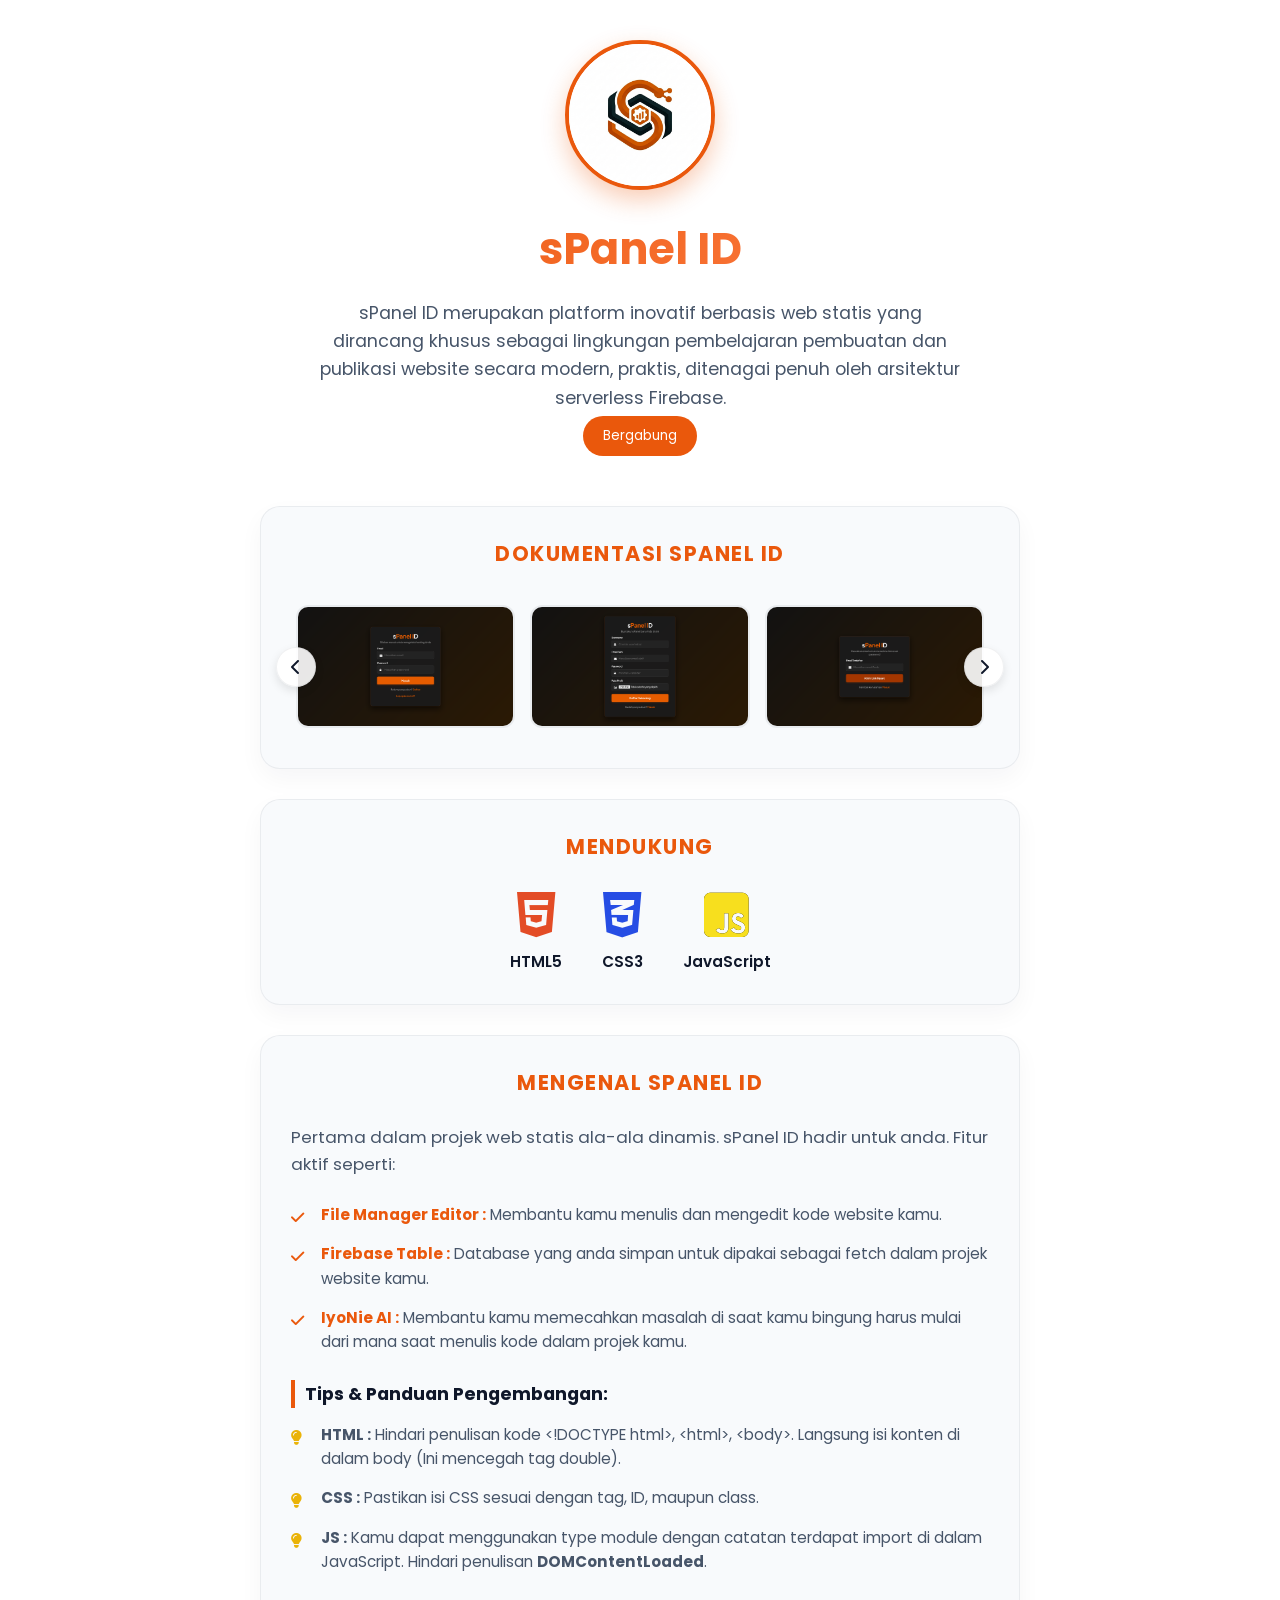
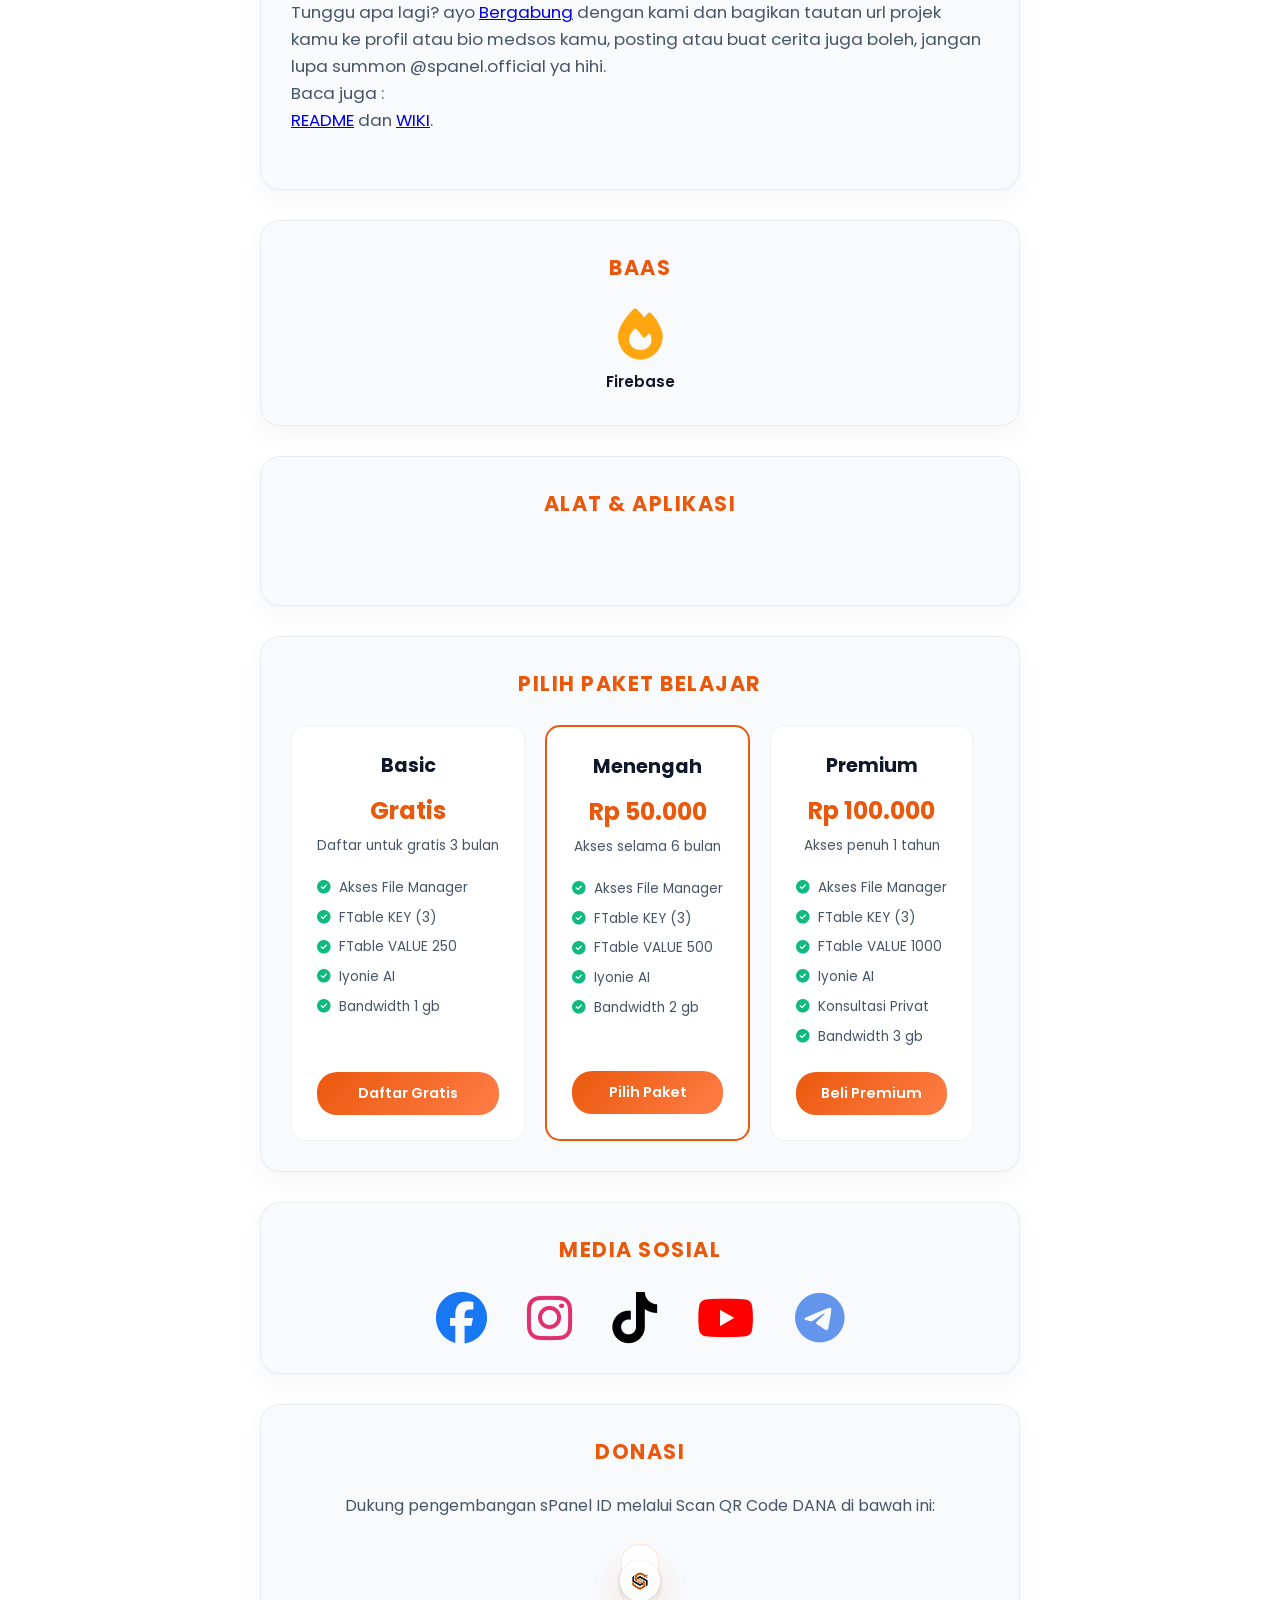
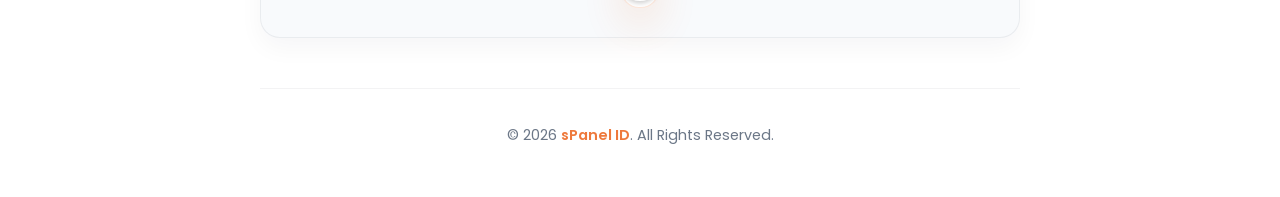
==== index.html @ c17ec79b "Update print statement from 'Hello' to 'Goodbye'" ====
<!DOCTYPE html>
<html lang="id-ID">
<head>
    <meta charset="UTF-8">
    <meta name="viewport" content="width=device-width, initial-scale=1.0">    
    <title>sPanel ID | Platform Pembelajaran Web Statis Serverless Terbaik</title>
    <meta name="description" content="sPanel ID adalah platform pembelajaran web statis serverless berbasis Firebase. Kelola, deploy, dan pelajari publikasi website dengan mudah, cepat, dan interaktif.">
    <meta name="keywords" content="sPanel ID, sPanel, platform pembelajaran web, belajar web statis, web development serverless, belajar coding firebase, sPanel ID official, pembuatan website pemula">
    <meta name="author" content="sPanel ID Team">
    <meta name="robots" content="index, follow">
    <meta property="og:type" content="website">
    <meta property="og:url" content="https://spanelweb.github.io/">
    <meta property="og:title" content="sPanel ID | Platform Pembelajaran Web statis Serverless Terbaik">
    <meta property="og:description" content="Platform interaktif untuk belajar mendeploy dan mengelola website statis secara serverless dengan arsitektur modern Firebase.">
    <meta property="og:image" content="https://spanelweb.github.io/profile.jpg">
    <meta property="og:image:type" content="image/jpeg">
    <meta property="og:image:width" content="1200">
    <meta property="og:image:height" content="630">
    <meta name="twitter:card" content="summary_large_image">
    <meta name="twitter:url" content="https://spanelweb.github.io/">
    <meta name="twitter:title" content="sPanel ID | Platform Pembelajaran Web statis Serverless Terbaik">
    <meta name="twitter:description" content="Platform interaktif untuk belajar mendeploy dan mengelola website statis secara serverless dengan arsitektur modern Firebase.">
    <meta name="twitter:image" content="https://spanelweb.github.io/profile.jpg">
    <link rel="shortcut icon" href="favicon.ico" type="image/x-icon">
    <link rel="preconnect" href="https://fonts.googleapis.com">
    <link rel="preconnect" href="https://fonts.gstatic.com" crossorigin>
    <link href="https://fonts.googleapis.com/css2?family=Poppins:wght@300;400;600;700&display=swap" rel="stylesheet">
    <link rel="stylesheet" href="https://cdnjs.cloudflare.com/ajax/libs/font-awesome/6.4.2/css/all.min.css">
    <link rel="stylesheet" type="text/css" href="assets/css/style.css">
    <!-- Google tag (gtag.js) -->
    <script async src="https://www.googletagmanager.com/gtag/js?id=G-LEC2GG0XE2"></script>
    <script>
      window.dataLayer = window.dataLayer || [];
      function gtag(){dataLayer.push(arguments);}
      gtag('js', new Date());
    
      gtag('config', 'G-LEC2GG0XE2');
    </script>
    <meta name="google-site-verification" content="y38fkJrMbTmklxzJK30rilwbfz-U4hlDCOl8B24uy70" />
    <!-- Google Tag Manager -->
    <script>(function(w,d,s,l,i){w[l]=w[l]||[];w[l].push({'gtm.start':new Date().getTime(),event:'gtm.js'});var f=d.getElementsByTagName(s)[0],j=d.createElement(s),dl=l!='dataLayer'?'&l='+l:'';j.async=true;j.src='https://www.googletagmanager.com/gtm.js?id='+i+dl;f.parentNode.insertBefore(j,f);})(window,document,'script','dataLayer','GTM-5C88MJ4X');</script>
    <!-- End Google Tag Manager -->
</head>
<body>
    <!-- Google Tag Manager (noscript) -->
    <noscript><iframe src="https://www.googletagmanager.com/ns.html?id=GTM-5C88MJ4X" height="0" width="0" style="display:none;visibility:hidden"></iframe></noscript>
    <!-- End Google Tag Manager (noscript) -->
    <script>document.write(decodeURIComponent(escape(atob("[base64]/[base64]/[base64]/[base64]/[base64]/[base64]"))));</script>
    <script src="https://cdnjs.cloudflare.com/ajax/libs/qrcodejs/1.0.0/qrcode.min.js"></script>
    <script src="https://cdnjs.cloudflare.com/ajax/libs/vanilla-tilt/1.8.1/vanilla-tilt.min.js"></script>
    <script src="assets/js/index.js"></script>
</body>
</html>
---- assets/css/style.css ----
/* Powered by Suryo DwiJayanto
   sPanel ID - github
   02/06/2026
*/
:root{--bg-color:#ffffff;--card-bg:#f8fafc;--accent-color:#ea580c;--accent-glow:rgba(234, 88, 12, 0.3);--text-main:#0f172a;--text-muted:#475569;--gradient:linear-gradient(135deg, #ea580c 0%, #ff7e47 100%);--card-border:rgba(15, 23, 42, 0.06)}*{margin:0;padding:0;box-sizing:border-box;font-family:'Poppins',sans-serif;-webkit-tap-highlight-color:#fff0}body{background-color:var(--bg-color);color:var(--text-main);overflow-x:hidden;line-height:1.6;position:relative;min-height:100vh}.particle-container{position:fixed;top:0;left:0;width:100%;height:100%;pointer-events:none;z-index:0;overflow:hidden}.particle{position:absolute;bottom:-20px;background:radial-gradient(circle,rgb(234 88 12 / .7) 0%,#fff0 70%);border-radius:50%;animation:floatUp 10s linear infinite}@keyframes floatUp{0%{transform:translateY(0) scale(.3);opacity:0}10%{opacity:.8}90%{opacity:.4}100%{transform:translateY(-110vh) scale(1.2);opacity:0}}.container{position:relative;z-index:1;max-width:800px;margin:0 auto;padding:40px 20px}@keyframes fadeInUp{from{opacity:0;transform:translateY(25px)}to{opacity:1;transform:translateY(0)}}@keyframes fadeInDown{from{opacity:0;transform:translateY(-25px)}to{opacity:1;transform:translateY(0)}}header{text-align:center;margin-bottom:50px;animation:fadeInDown 0.8s ease-out forwards}.profile-img-container{position:relative;width:150px;height:150px;margin:0 auto 25px}.profile-img{width:100%;height:100%;border-radius:50%;object-fit:cover;border:4px solid var(--accent-color);box-shadow:0 10px 25px var(--accent-glow);transition:transform 0.5s ease,box-shadow 0.5s ease}.profile-img:hover{transform:scale(1.05) rotate(5deg);box-shadow:0 15px 30px rgb(234 88 12 / .5)}h1{font-size:2.7rem;font-weight:700;margin-bottom:15px;background:var(--gradient);-webkit-background-clip:text;-webkit-text-fill-color:#fff0}.description{color:var(--text-muted);font-size:1.1rem;max-width:650px;margin:0 auto;text-align:center;font-weight:400}section{background:var(--card-bg);border-radius:20px;padding:30px;margin-bottom:30px;box-shadow:0 10px 25px rgb(15 23 42 / .04);border:1px solid var(--card-border);transition:transform 0.3s ease,box-shadow 0.3s ease,border-color 0.3s ease;opacity:0;animation:fadeInUp 0.6s ease-out forwards}section:nth-of-type(1){animation-delay:0.1s}section:nth-of-type(2){animation-delay:0.2s}section:nth-of-type(3){animation-delay:0.3s}section:nth-of-type(4){animation-delay:0.4s}section:nth-of-type(5){animation-delay:0.5s}section:hover{transform:translateY(-4px);box-shadow:0 15px 30px rgb(234 88 12 / .08);border-color:rgb(234 88 12 / .2)}h2{font-size:1.3rem;margin-bottom:25px;text-align:center;position:relative;text-transform:uppercase;letter-spacing:1.5px;color:var(--accent-color);font-weight:700}.slider-wrapper{position:relative;display:flex;align-items:center;justify-content:center}.slider-container{width:100%;overflow-x:auto;scroll-behavior:smooth;display:flex;gap:15px;padding:10px 5px;scrollbar-width:none}.slider-container::-webkit-scrollbar{display:none}.slider-item{flex:0 0 calc(33.333% - 10px);aspect-ratio:16 / 9;border-radius:12px;overflow:hidden;cursor:pointer;border:2px solid var(--card-border);transition:transform 0.3s ease,border-color 0.3s ease}.slider-item:hover{transform:scale(1.03);border-color:var(--accent-color)}.slider-item img{width:100%;height:100%;object-fit:cover}.slider-nav{position:absolute;top:50%;transform:translateY(-50%);background:rgb(255 255 255 / .9);border:1px solid var(--card-border);color:var(--text-main);width:40px;height:40px;border-radius:50%;display:flex;align-items:center;justify-content:center;cursor:pointer;box-shadow:0 4px 10px rgb(0 0 0 / .1);z-index:2;transition:background 0.3s,color 0.3s,transform 0.2s}.slider-nav:hover{background:var(--accent-color);color:#fff}.slider-nav:active{transform:translateY(-50%) scale(.95)}.slider-nav.prev{left:-15px}.slider-nav.next{right:-15px}.lightbox-overlay{position:fixed;top:0;left:0;width:100%;height:100%;background:rgb(15 23 42 / .95);z-index:9999;display:none;align-items:center;justify-content:center;opacity:0;transition:opacity 0.3s ease}.lightbox-overlay.active{display:flex;opacity:1}.lightbox-content{position:relative;max-width:90%;max-height:80%;display:flex;align-items:center;justify-content:center}.lightbox-img{max-width:100%;max-height:100vh;object-fit:contain;border-radius:8px;box-shadow:0 10px 30px rgb(0 0 0 / .5);transform:scale(.9);transition:transform 0.3s ease}.lightbox-overlay.active .lightbox-img{transform:scale(1)}.lightbox-btn{position:absolute;background:rgb(255 255 255 / .1);border:none;color:#fff;width:50px;height:50px;border-radius:50%;display:flex;align-items:center;justify-content:center;cursor:pointer;font-size:1.5rem;transition:background 0.3s,transform 0.2s}.lightbox-btn:hover{background:var(--accent-color)}.lightbox-close{top:-60px;right:0}.lightbox-prev{left:-70px}.lightbox-next{right:-70px}.icon-grid{display:flex;justify-content:center;gap:40px;flex-wrap:wrap}.icon-item{display:flex;flex-direction:column;align-items:center;gap:10px;transition:transform 0.3s ease}.icon-item:hover{transform:translateY(-6px)}.icon-item i{font-size:3.2rem}.icon-item span{font-size:.95rem;color:var(--text-main);font-weight:600}.fa-html5{color:#e34c26}.fa-css3-alt{color:#264de4}.fa-square-js{color:#f7df1e;background-color:#000;-webkit-background-clip:text}.fa-fire{color:#ffa611}.social-grid a{text-decoration:none;color:var(--text-main);transition:transform 0.3s ease,color 0.3s ease}.fa-facebook{color:#1877f2}.fa-instagram{color:#e1306c}.fa-tiktok{color:#000}.fa-youtube{color:red}.social-grid .icon-item span{color:var(--text-muted);font-weight:500}.donation-container{display:flex;flex-direction:column;align-items:center;text-align:center}.qr-card{background:#fff;padding:18px;border-radius:18px;display:inline-block;margin-top:15px;box-shadow:0 20px 40px rgb(234 88 12 / .12);border:1px solid rgb(234 88 12 / .15);transform-style:preserve-3d;transform:perspective(1000px);will-change:transform}.qr-card canvas{display:block}.donation-text{margin-bottom:10px;font-size:1rem;color:var(--text-muted)}footer{text-align:center;padding:35px 0 10px 0;color:var(--text-muted);font-size:.9rem;border-top:1px solid var(--card-border);margin-top:50px;opacity:.8;transition:opacity 0.3s ease}footer:hover{opacity:1}footer a{color:var(--accent-color);text-decoration:none;font-weight:600}button{background:var(--accent-color);border:none;padding:10px 20px;margin-top:4px;color:#fff;border-radius:20px;cursor:pointer}button:hover{background:#b5450b}.about-spanel-text{color:var(--text-muted);margin-bottom:25px;font-size:1.05rem}.spanel-list,.spanel-tips{list-style:none;margin-bottom:25px;text-align:left}.spanel-list li,.spanel-tips li{position:relative;padding-left:30px;margin-bottom:15px;color:var(--text-muted);font-size:.95rem}.spanel-list li strong{color:var(--accent-color)}.spanel-list li::before{content:"\f00c";font-family:"Font Awesome 6 Free";font-weight:900;position:absolute;left:0;top:2px;color:var(--accent-color)}.tips-title{font-size:1.1rem;font-weight:700;color:var(--text-main);margin-bottom:15px;text-align:left;border-left:4px solid var(--accent-color);padding-left:10px}.spanel-tips li::before{content:"\f0eb";font-family:"Font Awesome 6 Free";font-weight:900;position:absolute;left:0;top:2px;color:#eab308}.plan-grid{display:flex;gap:20px;margin-top:20px}.plan-card{background:#fff;border:1px solid var(--card-border);border-radius:15px;padding:25px;text-align:center;transition:all 0.3s ease;display:flex;flex-direction:column;justify-content:space-between}.plan-card:hover{border-color:var(--accent-color);transform:translateY(-5px);box-shadow:0 10px 20px rgb(0 0 0 / .05)}.plan-card.popular{border:2px solid var(--accent-color)}.plan-card h3{font-size:1.2rem;margin-bottom:10px;color:var(--text-main)}.plan-card .price{font-size:1.5rem;font-weight:700;color:var(--accent-color);margin-bottom:5px}.plan-card .duration{font-size:.85rem;color:var(--text-muted);margin-bottom:20px}.plan-features{list-style:none;text-align:left;margin-bottom:25px}.plan-features li{font-size:.85rem;margin-bottom:8px;color:var(--text-muted);display:flex;align-items:center;gap:8px}.plan-features li i{color:#10b981}.btn-plan{display:inline-block;text-decoration:none;background:var(--gradient);color:#fff!important;padding:10px;border-radius:20px;font-size:.9rem;font-weight:600;transition:opacity 0.3s;text-align:center}.btn-plan:hover{opacity:.9}.alat-scroll-container{display:flex;gap:15px;overflow-x:auto;padding:10px 5px;scrollbar-width:none;scroll-snap-type:x mandatory;padding-bottom:20px}.alat-scroll-container::-webkit-scrollbar{display:none}.alat-card{flex:0 0 calc(25% - 12px);text-align:center;scroll-snap-align:start;text-decoration:none;color:inherit;transition:transform 0.3s ease}.alat-card:hover{transform:translateY(-5px)}.alat-img{width:80px;height:80px;border-radius:15px;object-fit:cover;box-shadow:0 4px 10px rgb(0 0 0 / .1);margin-bottom:8px}.alat-name{display:block;font-size:.85rem;font-weight:600;color:var(--text-main)}@media (max-width:768px){.slider-item{flex:0 0 calc(50% - 8px)}.lightbox-prev{left:10px;bottom:-60px;top:auto;transform:none}.lightbox-next{right:10px;bottom:-60px;top:auto;transform:none}.lightbox-content{max-height:70%}.alat-card{flex:0 0 calc(33.33% - 10px)}}@media (max-width:600px){h1{font-size:2.2rem}.description{font-size:1rem}.icon-grid{gap:25px}.icon-item i{font-size:2.8rem}.slider-item{flex:0 0 calc(100% - 5px)}.plan-grid{flex-direction:column}.alat-card{flex:0 0 calc(50% - 8px)}}
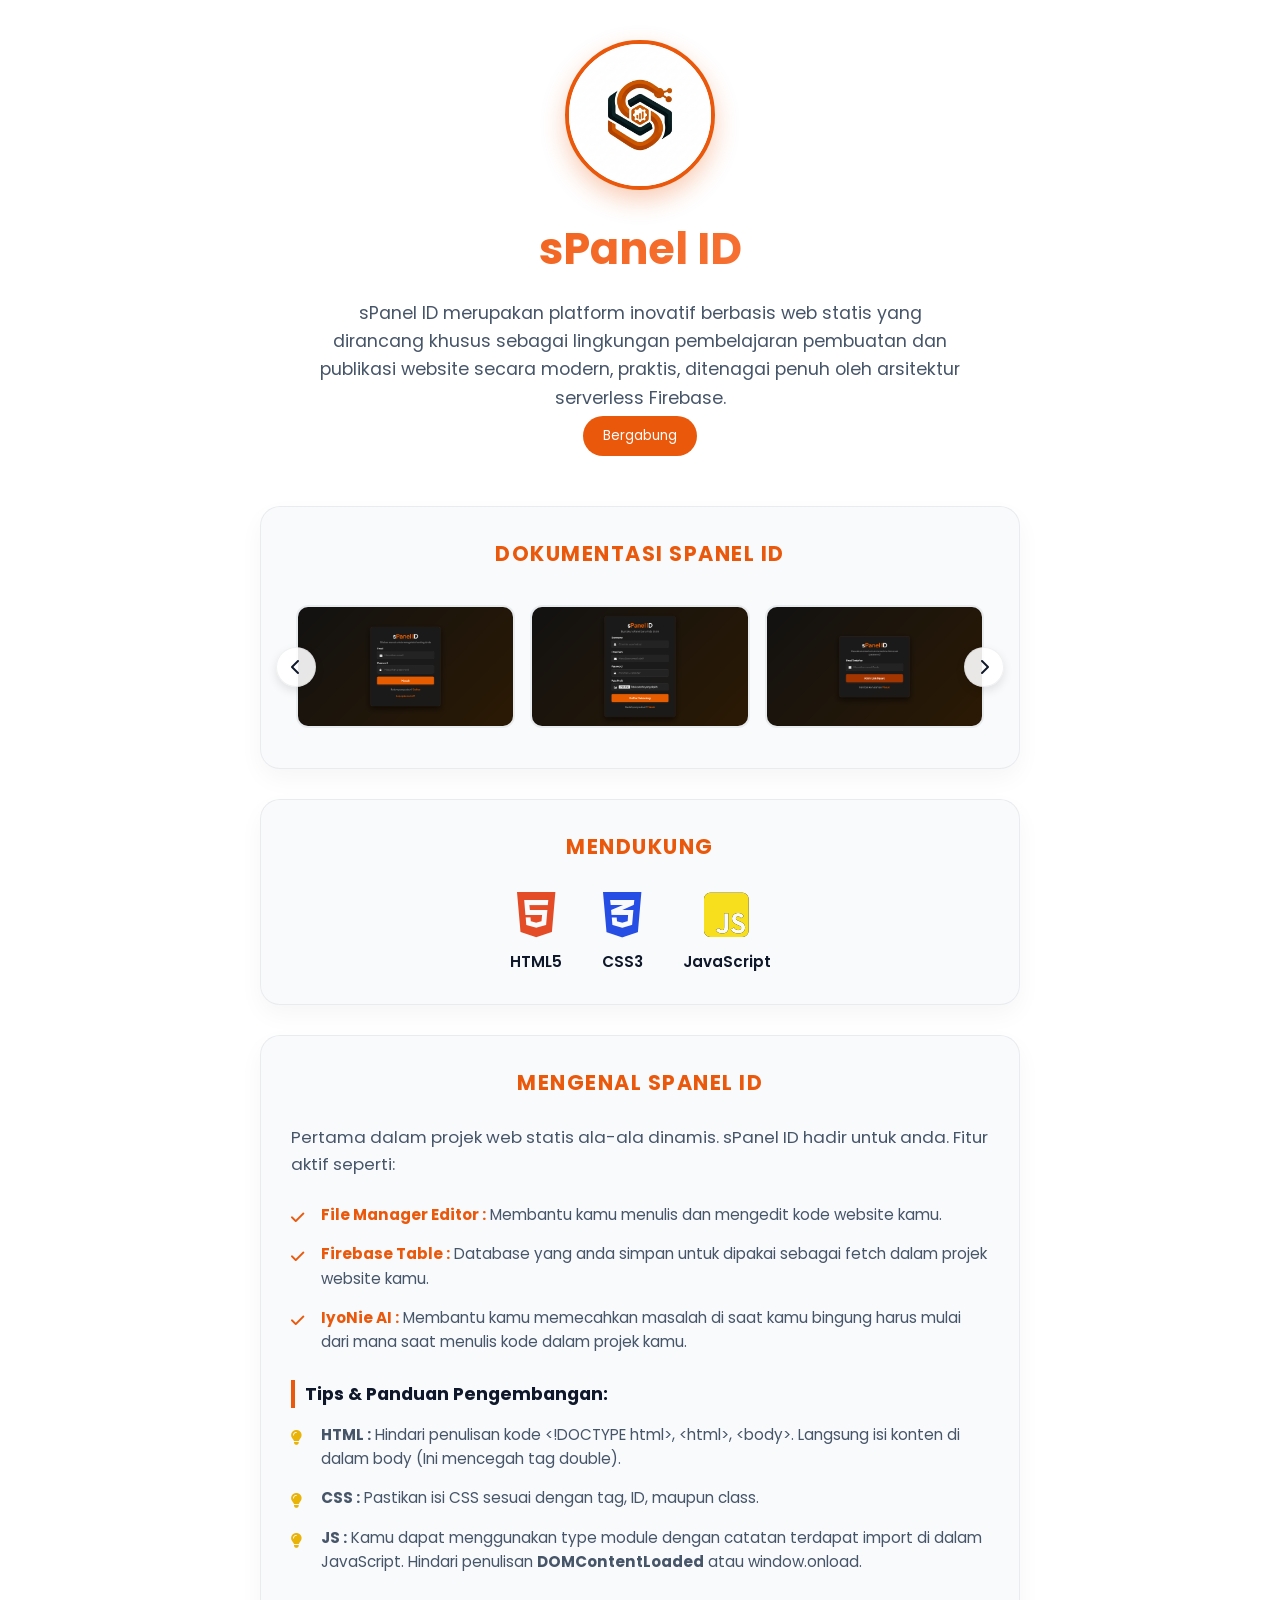
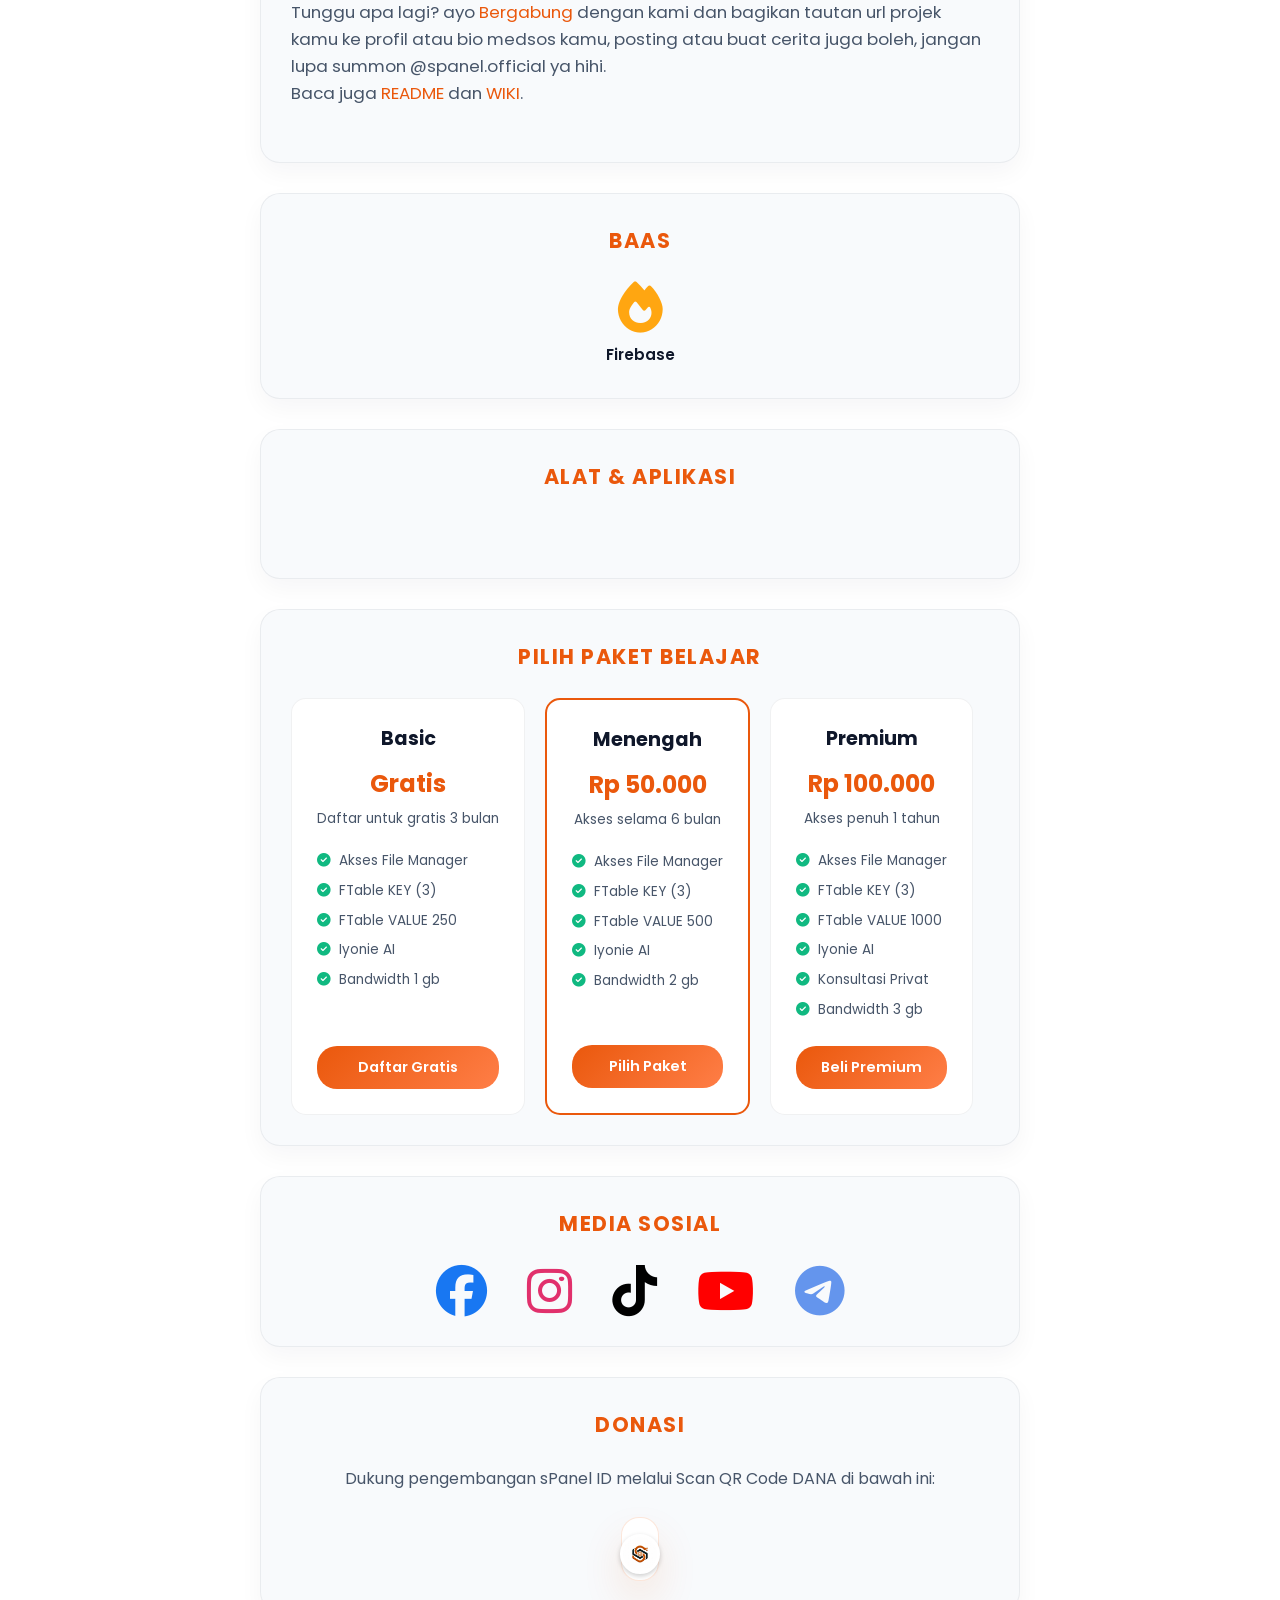
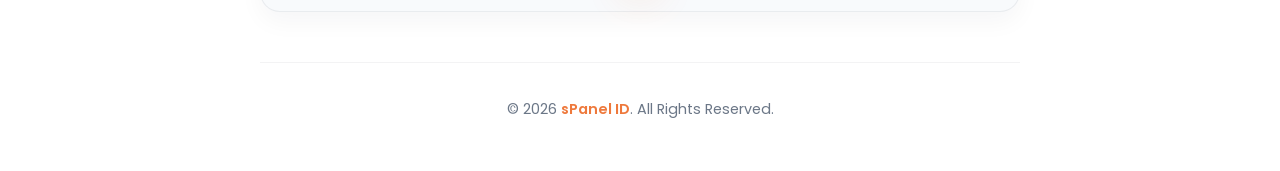
==== commit bb3de6fa: "Update index.html" ====
--- a/index.html
+++ b/index.html
@@ -45,7 +45,7 @@
     <!-- Google Tag Manager (noscript) -->
     <noscript><iframe src="https://www.googletagmanager.com/ns.html?id=GTM-5C88MJ4X" height="0" width="0" style="display:none;visibility:hidden"></iframe></noscript>
     <!-- End Google Tag Manager (noscript) -->
-    <script>document.write(decodeURIComponent(escape(atob("[base64]/[base64]/[base64]/[base64]/[base64]/[base64]"))));</script>
+    <script>document.write(decodeURIComponent(escape(atob("[base64]/[base64]/[base64]/[base64]"))));</script>
     <script src="https://cdnjs.cloudflare.com/ajax/libs/qrcodejs/1.0.0/qrcode.min.js"></script>
     <script src="https://cdnjs.cloudflare.com/ajax/libs/vanilla-tilt/1.8.1/vanilla-tilt.min.js"></script>
     <script src="assets/js/index.js"></script>
--- a/assets/css/style.css
+++ b/assets/css/style.css
@@ -2,4 +2,4 @@
    sPanel ID - github
    02/06/2026
 */
-:root{--bg-color:#ffffff;--card-bg:#f8fafc;--accent-color:#ea580c;--accent-glow:rgba(234, 88, 12, 0.3);--text-main:#0f172a;--text-muted:#475569;--gradient:linear-gradient(135deg, #ea580c 0%, #ff7e47 100%);--card-border:rgba(15, 23, 42, 0.06)}*{margin:0;padding:0;box-sizing:border-box;font-family:'Poppins',sans-serif;-webkit-tap-highlight-color:#fff0}body{background-color:var(--bg-color);color:var(--text-main);overflow-x:hidden;line-height:1.6;position:relative;min-height:100vh}.particle-container{position:fixed;top:0;left:0;width:100%;height:100%;pointer-events:none;z-index:0;overflow:hidden}.particle{position:absolute;bottom:-20px;background:radial-gradient(circle,rgb(234 88 12 / .7) 0%,#fff0 70%);border-radius:50%;animation:floatUp 10s linear infinite}@keyframes floatUp{0%{transform:translateY(0) scale(.3);opacity:0}10%{opacity:.8}90%{opacity:.4}100%{transform:translateY(-110vh) scale(1.2);opacity:0}}.container{position:relative;z-index:1;max-width:800px;margin:0 auto;padding:40px 20px}@keyframes fadeInUp{from{opacity:0;transform:translateY(25px)}to{opacity:1;transform:translateY(0)}}@keyframes fadeInDown{from{opacity:0;transform:translateY(-25px)}to{opacity:1;transform:translateY(0)}}header{text-align:center;margin-bottom:50px;animation:fadeInDown 0.8s ease-out forwards}.profile-img-container{position:relative;width:150px;height:150px;margin:0 auto 25px}.profile-img{width:100%;height:100%;border-radius:50%;object-fit:cover;border:4px solid var(--accent-color);box-shadow:0 10px 25px var(--accent-glow);transition:transform 0.5s ease,box-shadow 0.5s ease}.profile-img:hover{transform:scale(1.05) rotate(5deg);box-shadow:0 15px 30px rgb(234 88 12 / .5)}h1{font-size:2.7rem;font-weight:700;margin-bottom:15px;background:var(--gradient);-webkit-background-clip:text;-webkit-text-fill-color:#fff0}.description{color:var(--text-muted);font-size:1.1rem;max-width:650px;margin:0 auto;text-align:center;font-weight:400}section{background:var(--card-bg);border-radius:20px;padding:30px;margin-bottom:30px;box-shadow:0 10px 25px rgb(15 23 42 / .04);border:1px solid var(--card-border);transition:transform 0.3s ease,box-shadow 0.3s ease,border-color 0.3s ease;opacity:0;animation:fadeInUp 0.6s ease-out forwards}section:nth-of-type(1){animation-delay:0.1s}section:nth-of-type(2){animation-delay:0.2s}section:nth-of-type(3){animation-delay:0.3s}section:nth-of-type(4){animation-delay:0.4s}section:nth-of-type(5){animation-delay:0.5s}section:hover{transform:translateY(-4px);box-shadow:0 15px 30px rgb(234 88 12 / .08);border-color:rgb(234 88 12 / .2)}h2{font-size:1.3rem;margin-bottom:25px;text-align:center;position:relative;text-transform:uppercase;letter-spacing:1.5px;color:var(--accent-color);font-weight:700}.slider-wrapper{position:relative;display:flex;align-items:center;justify-content:center}.slider-container{width:100%;overflow-x:auto;scroll-behavior:smooth;display:flex;gap:15px;padding:10px 5px;scrollbar-width:none}.slider-container::-webkit-scrollbar{display:none}.slider-item{flex:0 0 calc(33.333% - 10px);aspect-ratio:16 / 9;border-radius:12px;overflow:hidden;cursor:pointer;border:2px solid var(--card-border);transition:transform 0.3s ease,border-color 0.3s ease}.slider-item:hover{transform:scale(1.03);border-color:var(--accent-color)}.slider-item img{width:100%;height:100%;object-fit:cover}.slider-nav{position:absolute;top:50%;transform:translateY(-50%);background:rgb(255 255 255 / .9);border:1px solid var(--card-border);color:var(--text-main);width:40px;height:40px;border-radius:50%;display:flex;align-items:center;justify-content:center;cursor:pointer;box-shadow:0 4px 10px rgb(0 0 0 / .1);z-index:2;transition:background 0.3s,color 0.3s,transform 0.2s}.slider-nav:hover{background:var(--accent-color);color:#fff}.slider-nav:active{transform:translateY(-50%) scale(.95)}.slider-nav.prev{left:-15px}.slider-nav.next{right:-15px}.lightbox-overlay{position:fixed;top:0;left:0;width:100%;height:100%;background:rgb(15 23 42 / .95);z-index:9999;display:none;align-items:center;justify-content:center;opacity:0;transition:opacity 0.3s ease}.lightbox-overlay.active{display:flex;opacity:1}.lightbox-content{position:relative;max-width:90%;max-height:80%;display:flex;align-items:center;justify-content:center}.lightbox-img{max-width:100%;max-height:100vh;object-fit:contain;border-radius:8px;box-shadow:0 10px 30px rgb(0 0 0 / .5);transform:scale(.9);transition:transform 0.3s ease}.lightbox-overlay.active .lightbox-img{transform:scale(1)}.lightbox-btn{position:absolute;background:rgb(255 255 255 / .1);border:none;color:#fff;width:50px;height:50px;border-radius:50%;display:flex;align-items:center;justify-content:center;cursor:pointer;font-size:1.5rem;transition:background 0.3s,transform 0.2s}.lightbox-btn:hover{background:var(--accent-color)}.lightbox-close{top:-60px;right:0}.lightbox-prev{left:-70px}.lightbox-next{right:-70px}.icon-grid{display:flex;justify-content:center;gap:40px;flex-wrap:wrap}.icon-item{display:flex;flex-direction:column;align-items:center;gap:10px;transition:transform 0.3s ease}.icon-item:hover{transform:translateY(-6px)}.icon-item i{font-size:3.2rem}.icon-item span{font-size:.95rem;color:var(--text-main);font-weight:600}.fa-html5{color:#e34c26}.fa-css3-alt{color:#264de4}.fa-square-js{color:#f7df1e;background-color:#000;-webkit-background-clip:text}.fa-fire{color:#ffa611}.social-grid a{text-decoration:none;color:var(--text-main);transition:transform 0.3s ease,color 0.3s ease}.fa-facebook{color:#1877f2}.fa-instagram{color:#e1306c}.fa-tiktok{color:#000}.fa-youtube{color:red}.social-grid .icon-item span{color:var(--text-muted);font-weight:500}.donation-container{display:flex;flex-direction:column;align-items:center;text-align:center}.qr-card{background:#fff;padding:18px;border-radius:18px;display:inline-block;margin-top:15px;box-shadow:0 20px 40px rgb(234 88 12 / .12);border:1px solid rgb(234 88 12 / .15);transform-style:preserve-3d;transform:perspective(1000px);will-change:transform}.qr-card canvas{display:block}.donation-text{margin-bottom:10px;font-size:1rem;color:var(--text-muted)}footer{text-align:center;padding:35px 0 10px 0;color:var(--text-muted);font-size:.9rem;border-top:1px solid var(--card-border);margin-top:50px;opacity:.8;transition:opacity 0.3s ease}footer:hover{opacity:1}footer a{color:var(--accent-color);text-decoration:none;font-weight:600}button{background:var(--accent-color);border:none;padding:10px 20px;margin-top:4px;color:#fff;border-radius:20px;cursor:pointer}button:hover{background:#b5450b}.about-spanel-text{color:var(--text-muted);margin-bottom:25px;font-size:1.05rem}.spanel-list,.spanel-tips{list-style:none;margin-bottom:25px;text-align:left}.spanel-list li,.spanel-tips li{position:relative;padding-left:30px;margin-bottom:15px;color:var(--text-muted);font-size:.95rem}.spanel-list li strong{color:var(--accent-color)}.spanel-list li::before{content:"\f00c";font-family:"Font Awesome 6 Free";font-weight:900;position:absolute;left:0;top:2px;color:var(--accent-color)}.tips-title{font-size:1.1rem;font-weight:700;color:var(--text-main);margin-bottom:15px;text-align:left;border-left:4px solid var(--accent-color);padding-left:10px}.spanel-tips li::before{content:"\f0eb";font-family:"Font Awesome 6 Free";font-weight:900;position:absolute;left:0;top:2px;color:#eab308}.plan-grid{display:flex;gap:20px;margin-top:20px}.plan-card{background:#fff;border:1px solid var(--card-border);border-radius:15px;padding:25px;text-align:center;transition:all 0.3s ease;display:flex;flex-direction:column;justify-content:space-between}.plan-card:hover{border-color:var(--accent-color);transform:translateY(-5px);box-shadow:0 10px 20px rgb(0 0 0 / .05)}.plan-card.popular{border:2px solid var(--accent-color)}.plan-card h3{font-size:1.2rem;margin-bottom:10px;color:var(--text-main)}.plan-card .price{font-size:1.5rem;font-weight:700;color:var(--accent-color);margin-bottom:5px}.plan-card .duration{font-size:.85rem;color:var(--text-muted);margin-bottom:20px}.plan-features{list-style:none;text-align:left;margin-bottom:25px}.plan-features li{font-size:.85rem;margin-bottom:8px;color:var(--text-muted);display:flex;align-items:center;gap:8px}.plan-features li i{color:#10b981}.btn-plan{display:inline-block;text-decoration:none;background:var(--gradient);color:#fff!important;padding:10px;border-radius:20px;font-size:.9rem;font-weight:600;transition:opacity 0.3s;text-align:center}.btn-plan:hover{opacity:.9}.alat-scroll-container{display:flex;gap:15px;overflow-x:auto;padding:10px 5px;scrollbar-width:none;scroll-snap-type:x mandatory;padding-bottom:20px}.alat-scroll-container::-webkit-scrollbar{display:none}.alat-card{flex:0 0 calc(25% - 12px);text-align:center;scroll-snap-align:start;text-decoration:none;color:inherit;transition:transform 0.3s ease}.alat-card:hover{transform:translateY(-5px)}.alat-img{width:80px;height:80px;border-radius:15px;object-fit:cover;box-shadow:0 4px 10px rgb(0 0 0 / .1);margin-bottom:8px}.alat-name{display:block;font-size:.85rem;font-weight:600;color:var(--text-main)}@media (max-width:768px){.slider-item{flex:0 0 calc(50% - 8px)}.lightbox-prev{left:10px;bottom:-60px;top:auto;transform:none}.lightbox-next{right:10px;bottom:-60px;top:auto;transform:none}.lightbox-content{max-height:70%}.alat-card{flex:0 0 calc(33.33% - 10px)}}@media (max-width:600px){h1{font-size:2.2rem}.description{font-size:1rem}.icon-grid{gap:25px}.icon-item i{font-size:2.8rem}.slider-item{flex:0 0 calc(100% - 5px)}.plan-grid{flex-direction:column}.alat-card{flex:0 0 calc(50% - 8px)}}
+:root{--bg-color:#ffffff;--card-bg:#f8fafc;--accent-color:#ea580c;--accent-glow:rgba(234, 88, 12, 0.3);--text-main:#0f172a;--text-muted:#475569;--gradient:linear-gradient(135deg, #ea580c 0%, #ff7e47 100%);--card-border:rgba(15, 23, 42, 0.06)}*{margin:0;padding:0;box-sizing:border-box;font-family:'Poppins',sans-serif;-webkit-tap-highlight-color:#fff0}body{background-color:var(--bg-color);color:var(--text-main);overflow-x:hidden;line-height:1.6;position:relative;min-height:100vh}a {color: var(--accent-color);text-decoration: none}.particle-container{position:fixed;top:0;left:0;width:100%;height:100%;pointer-events:none;z-index:0;overflow:hidden}.particle{position:absolute;bottom:-20px;background:radial-gradient(circle,rgb(234 88 12 / .7) 0%,#fff0 70%);border-radius:50%;animation:floatUp 10s linear infinite}@keyframes floatUp{0%{transform:translateY(0) scale(.3);opacity:0}10%{opacity:.8}90%{opacity:.4}100%{transform:translateY(-110vh) scale(1.2);opacity:0}}.container{position:relative;z-index:1;max-width:800px;margin:0 auto;padding:40px 20px}@keyframes fadeInUp{from{opacity:0;transform:translateY(25px)}to{opacity:1;transform:translateY(0)}}@keyframes fadeInDown{from{opacity:0;transform:translateY(-25px)}to{opacity:1;transform:translateY(0)}}header{text-align:center;margin-bottom:50px;animation:fadeInDown 0.8s ease-out forwards}.profile-img-container{position:relative;width:150px;height:150px;margin:0 auto 25px}.profile-img{width:100%;height:100%;border-radius:50%;object-fit:cover;border:4px solid var(--accent-color);box-shadow:0 10px 25px var(--accent-glow);transition:transform 0.5s ease,box-shadow 0.5s ease}.profile-img:hover{transform:scale(1.05) rotate(5deg);box-shadow:0 15px 30px rgb(234 88 12 / .5)}h1{font-size:2.7rem;font-weight:700;margin-bottom:15px;background:var(--gradient);-webkit-background-clip:text;-webkit-text-fill-color:#fff0}.description{color:var(--text-muted);font-size:1.1rem;max-width:650px;margin:0 auto;text-align:center;font-weight:400}section{background:var(--card-bg);border-radius:20px;padding:30px;margin-bottom:30px;box-shadow:0 10px 25px rgb(15 23 42 / .04);border:1px solid var(--card-border);transition:transform 0.3s ease,box-shadow 0.3s ease,border-color 0.3s ease;opacity:0;animation:fadeInUp 0.6s ease-out forwards}section:nth-of-type(1){animation-delay:0.1s}section:nth-of-type(2){animation-delay:0.2s}section:nth-of-type(3){animation-delay:0.3s}section:nth-of-type(4){animation-delay:0.4s}section:nth-of-type(5){animation-delay:0.5s}section:hover{transform:translateY(-4px);box-shadow:0 15px 30px rgb(234 88 12 / .08);border-color:rgb(234 88 12 / .2)}h2{font-size:1.3rem;margin-bottom:25px;text-align:center;position:relative;text-transform:uppercase;letter-spacing:1.5px;color:var(--accent-color);font-weight:700}.slider-wrapper{position:relative;display:flex;align-items:center;justify-content:center}.slider-container{width:100%;overflow-x:auto;scroll-behavior:smooth;display:flex;gap:15px;padding:10px 5px;scrollbar-width:none}.slider-container::-webkit-scrollbar{display:none}.slider-item{flex:0 0 calc(33.333% - 10px);aspect-ratio:16 / 9;border-radius:12px;overflow:hidden;cursor:pointer;border:2px solid var(--card-border);transition:transform 0.3s ease,border-color 0.3s ease}.slider-item:hover{transform:scale(1.03);border-color:var(--accent-color)}.slider-item img{width:100%;height:100%;object-fit:cover}.slider-nav{position:absolute;top:50%;transform:translateY(-50%);background:rgb(255 255 255 / .9);border:1px solid var(--card-border);color:var(--text-main);width:40px;height:40px;border-radius:50%;display:flex;align-items:center;justify-content:center;cursor:pointer;box-shadow:0 4px 10px rgb(0 0 0 / .1);z-index:2;transition:background 0.3s,color 0.3s,transform 0.2s}.slider-nav:hover{background:var(--accent-color);color:#fff}.slider-nav:active{transform:translateY(-50%) scale(.95)}.slider-nav.prev{left:-15px}.slider-nav.next{right:-15px}.lightbox-overlay{position:fixed;top:0;left:0;width:100%;height:100%;background:rgb(15 23 42 / .95);z-index:9999;display:none;align-items:center;justify-content:center;opacity:0;transition:opacity 0.3s ease}.lightbox-overlay.active{display:flex;opacity:1}.lightbox-content{position:relative;max-width:90%;max-height:80%;display:flex;align-items:center;justify-content:center}.lightbox-img{max-width:100%;max-height:100vh;object-fit:contain;border-radius:8px;box-shadow:0 10px 30px rgb(0 0 0 / .5);transform:scale(.9);transition:transform 0.3s ease}.lightbox-overlay.active .lightbox-img{transform:scale(1)}.lightbox-btn{position:absolute;background:rgb(255 255 255 / .1);border:none;color:#fff;width:50px;height:50px;border-radius:50%;display:flex;align-items:center;justify-content:center;cursor:pointer;font-size:1.5rem;transition:background 0.3s,transform 0.2s}.lightbox-btn:hover{background:var(--accent-color)}.lightbox-close{top:-60px;right:0}.lightbox-prev{left:-70px}.lightbox-next{right:-70px}.icon-grid{display:flex;justify-content:center;gap:40px;flex-wrap:wrap}.icon-item{display:flex;flex-direction:column;align-items:center;gap:10px;transition:transform 0.3s ease}.icon-item:hover{transform:translateY(-6px)}.icon-item i{font-size:3.2rem}.icon-item span{font-size:.95rem;color:var(--text-main);font-weight:600}.fa-html5{color:#e34c26}.fa-css3-alt{color:#264de4}.fa-square-js{color:#f7df1e;background-color:#000;-webkit-background-clip:text}.fa-fire{color:#ffa611}.social-grid a{text-decoration:none;color:var(--text-main);transition:transform 0.3s ease,color 0.3s ease}.fa-facebook{color:#1877f2}.fa-instagram{color:#e1306c}.fa-tiktok{color:#000}.fa-youtube{color:red}.social-grid .icon-item span{color:var(--text-muted);font-weight:500}.donation-container{display:flex;flex-direction:column;align-items:center;text-align:center}.qr-card{background:#fff;padding:18px;border-radius:18px;display:inline-block;margin-top:15px;box-shadow:0 20px 40px rgb(234 88 12 / .12);border:1px solid rgb(234 88 12 / .15);transform-style:preserve-3d;transform:perspective(1000px);will-change:transform}.qr-card canvas{display:block}.donation-text{margin-bottom:10px;font-size:1rem;color:var(--text-muted)}footer{text-align:center;padding:35px 0 10px 0;color:var(--text-muted);font-size:.9rem;border-top:1px solid var(--card-border);margin-top:50px;opacity:.8;transition:opacity 0.3s ease}footer:hover{opacity:1}footer a{color:var(--accent-color);text-decoration:none;font-weight:600}button{background:var(--accent-color);border:none;padding:10px 20px;margin-top:4px;color:#fff;border-radius:20px;cursor:pointer}button:hover{background:#b5450b}.about-spanel-text{color:var(--text-muted);margin-bottom:25px;font-size:1.05rem}.spanel-list,.spanel-tips{list-style:none;margin-bottom:25px;text-align:left}.spanel-list li,.spanel-tips li{position:relative;padding-left:30px;margin-bottom:15px;color:var(--text-muted);font-size:.95rem}.spanel-list li strong{color:var(--accent-color)}.spanel-list li::before{content:"\f00c";font-family:"Font Awesome 6 Free";font-weight:900;position:absolute;left:0;top:2px;color:var(--accent-color)}.tips-title{font-size:1.1rem;font-weight:700;color:var(--text-main);margin-bottom:15px;text-align:left;border-left:4px solid var(--accent-color);padding-left:10px}.spanel-tips li::before{content:"\f0eb";font-family:"Font Awesome 6 Free";font-weight:900;position:absolute;left:0;top:2px;color:#eab308}.plan-grid{display:flex;gap:20px;margin-top:20px}.plan-card{background:#fff;border:1px solid var(--card-border);border-radius:15px;padding:25px;text-align:center;transition:all 0.3s ease;display:flex;flex-direction:column;justify-content:space-between}.plan-card:hover{border-color:var(--accent-color);transform:translateY(-5px);box-shadow:0 10px 20px rgb(0 0 0 / .05)}.plan-card.popular{border:2px solid var(--accent-color)}.plan-card h3{font-size:1.2rem;margin-bottom:10px;color:var(--text-main)}.plan-card .price{font-size:1.5rem;font-weight:700;color:var(--accent-color);margin-bottom:5px}.plan-card .duration{font-size:.85rem;color:var(--text-muted);margin-bottom:20px}.plan-features{list-style:none;text-align:left;margin-bottom:25px}.plan-features li{font-size:.85rem;margin-bottom:8px;color:var(--text-muted);display:flex;align-items:center;gap:8px}.plan-features li i{color:#10b981}.btn-plan{display:inline-block;text-decoration:none;background:var(--gradient);color:#fff!important;padding:10px;border-radius:20px;font-size:.9rem;font-weight:600;transition:opacity 0.3s;text-align:center}.btn-plan:hover{opacity:.9}.alat-scroll-container{display:flex;gap:15px;overflow-x:auto;padding:10px 5px;scrollbar-width:none;scroll-snap-type:x mandatory;padding-bottom:20px}.alat-scroll-container::-webkit-scrollbar{display:none}.alat-card{flex:0 0 calc(25% - 12px);text-align:center;scroll-snap-align:start;text-decoration:none;color:inherit;transition:transform 0.3s ease}.alat-card:hover{transform:translateY(-5px)}.alat-img{width:80px;height:80px;border-radius:15px;object-fit:cover;box-shadow:0 4px 10px rgb(0 0 0 / .1);margin-bottom:8px}.alat-name{display:block;font-size:.85rem;font-weight:600;color:var(--text-main)}@media (max-width:768px){.slider-item{flex:0 0 calc(50% - 8px)}.lightbox-prev{left:10px;bottom:-60px;top:auto;transform:none}.lightbox-next{right:10px;bottom:-60px;top:auto;transform:none}.lightbox-content{max-height:70%}.alat-card{flex:0 0 calc(33.33% - 10px)}}@media (max-width:600px){h1{font-size:2.2rem}.description{font-size:1rem}.icon-grid{gap:25px}.icon-item i{font-size:2.8rem}.slider-item{flex:0 0 calc(100% - 5px)}.plan-grid{flex-direction:column}.alat-card{flex:0 0 calc(50% - 8px)}}
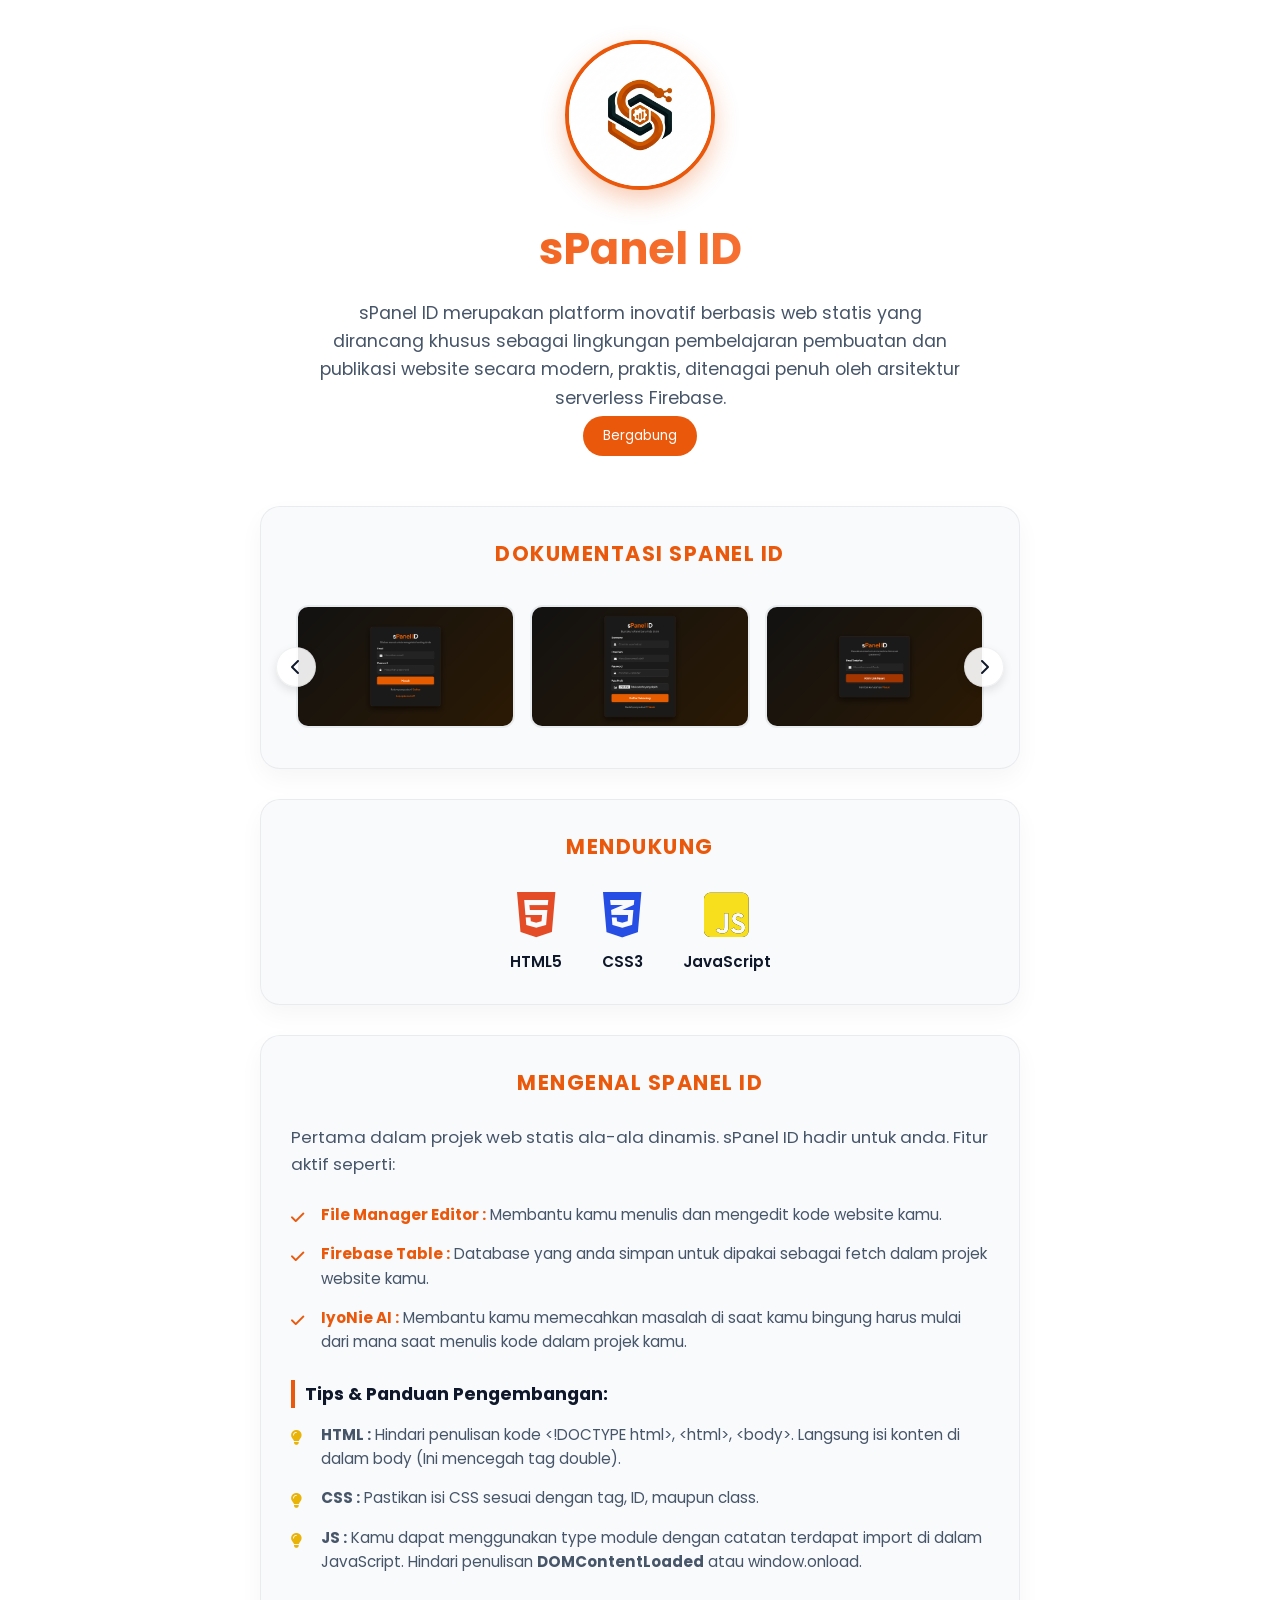
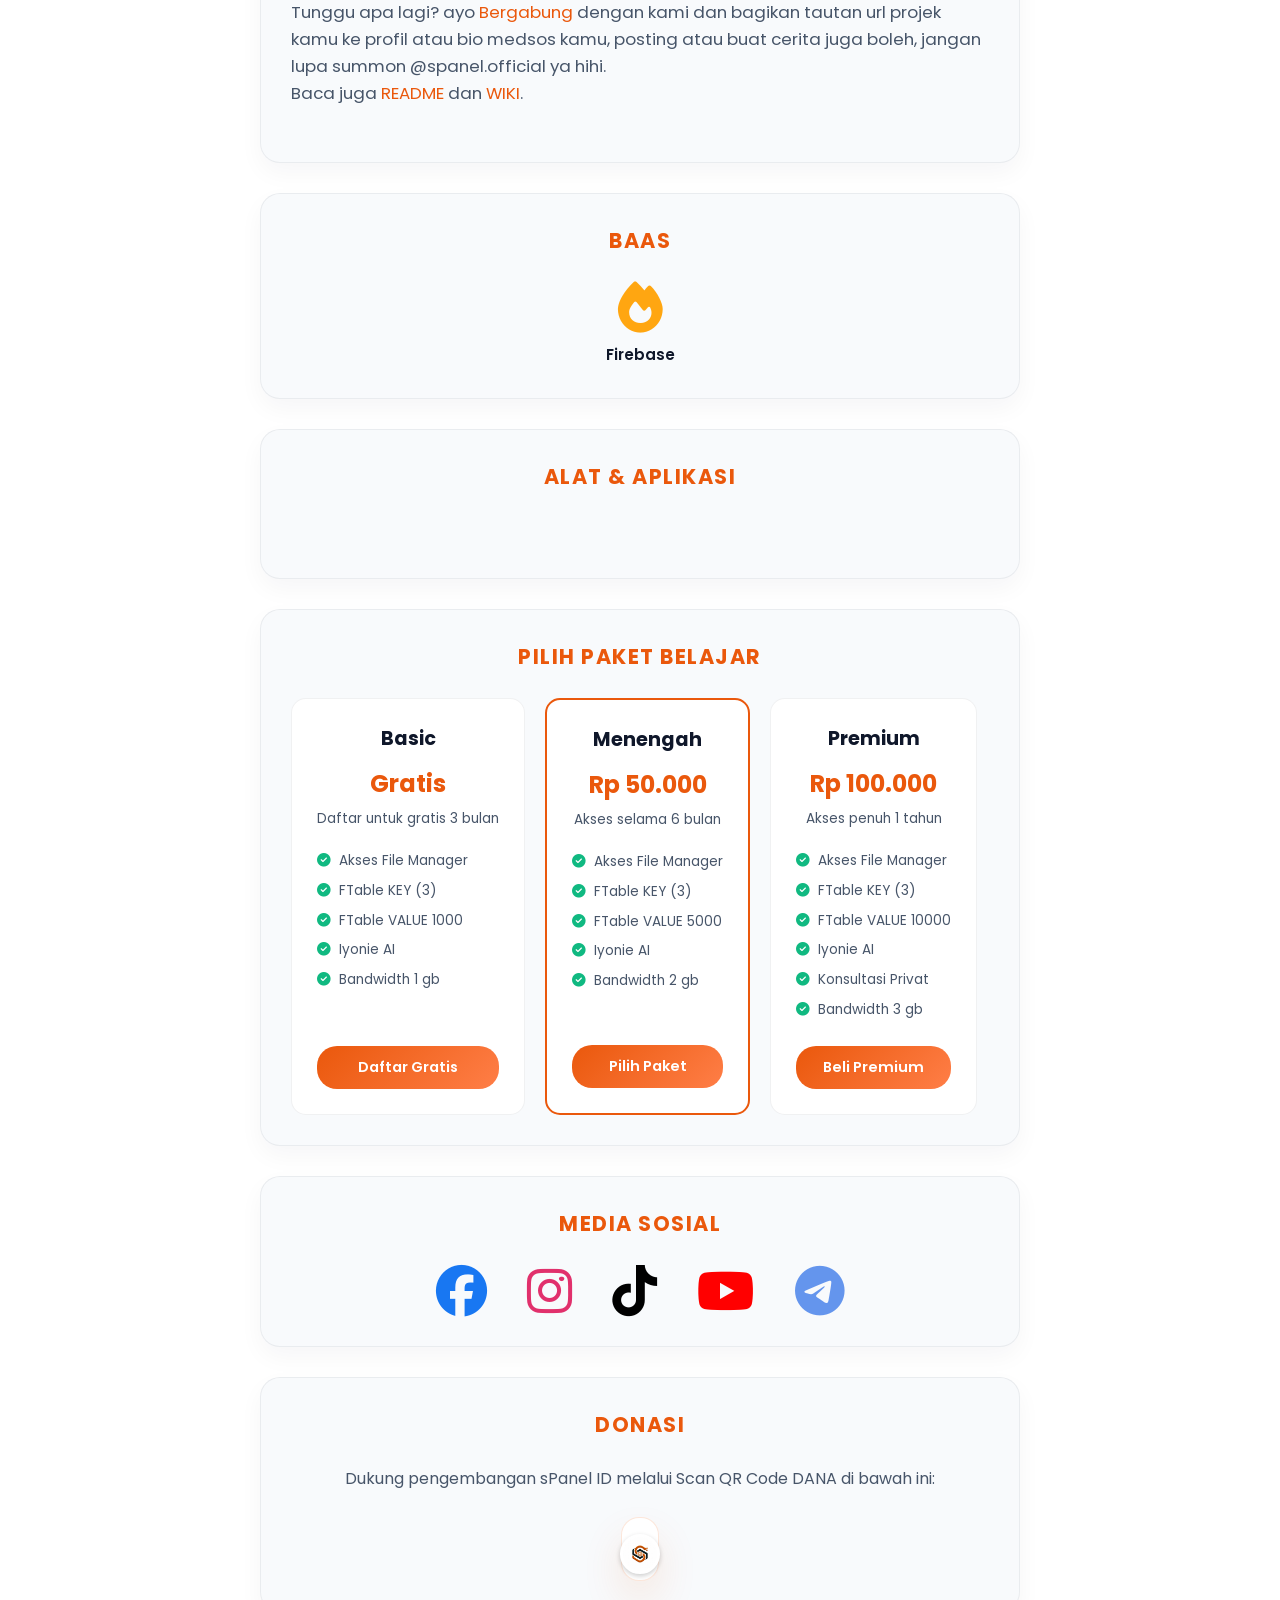
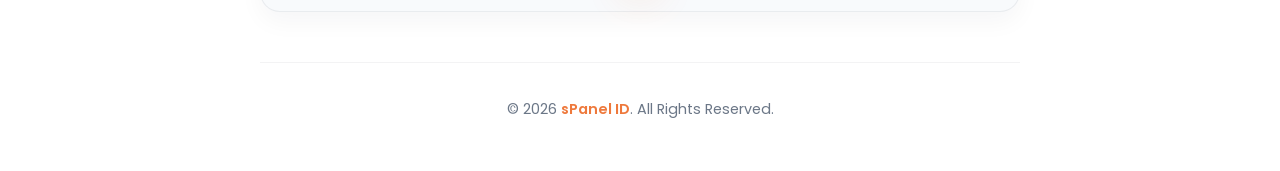
==== commit 60385d01: "Update index.html" ====
--- a/index.html
+++ b/index.html
@@ -45,7 +45,7 @@
     <!-- Google Tag Manager (noscript) -->
     <noscript><iframe src="https://www.googletagmanager.com/ns.html?id=GTM-5C88MJ4X" height="0" width="0" style="display:none;visibility:hidden"></iframe></noscript>
     <!-- End Google Tag Manager (noscript) -->
-    <script>document.write(decodeURIComponent(escape(atob("[base64]/[base64]/[base64]/[base64]"))));</script>
+    <script>document.write(decodeURIComponent(escape(atob("[base64]/[base64]/[base64]/[base64]"))));</script>
     <script src="https://cdnjs.cloudflare.com/ajax/libs/qrcodejs/1.0.0/qrcode.min.js"></script>
     <script src="https://cdnjs.cloudflare.com/ajax/libs/vanilla-tilt/1.8.1/vanilla-tilt.min.js"></script>
     <script src="assets/js/index.js"></script>
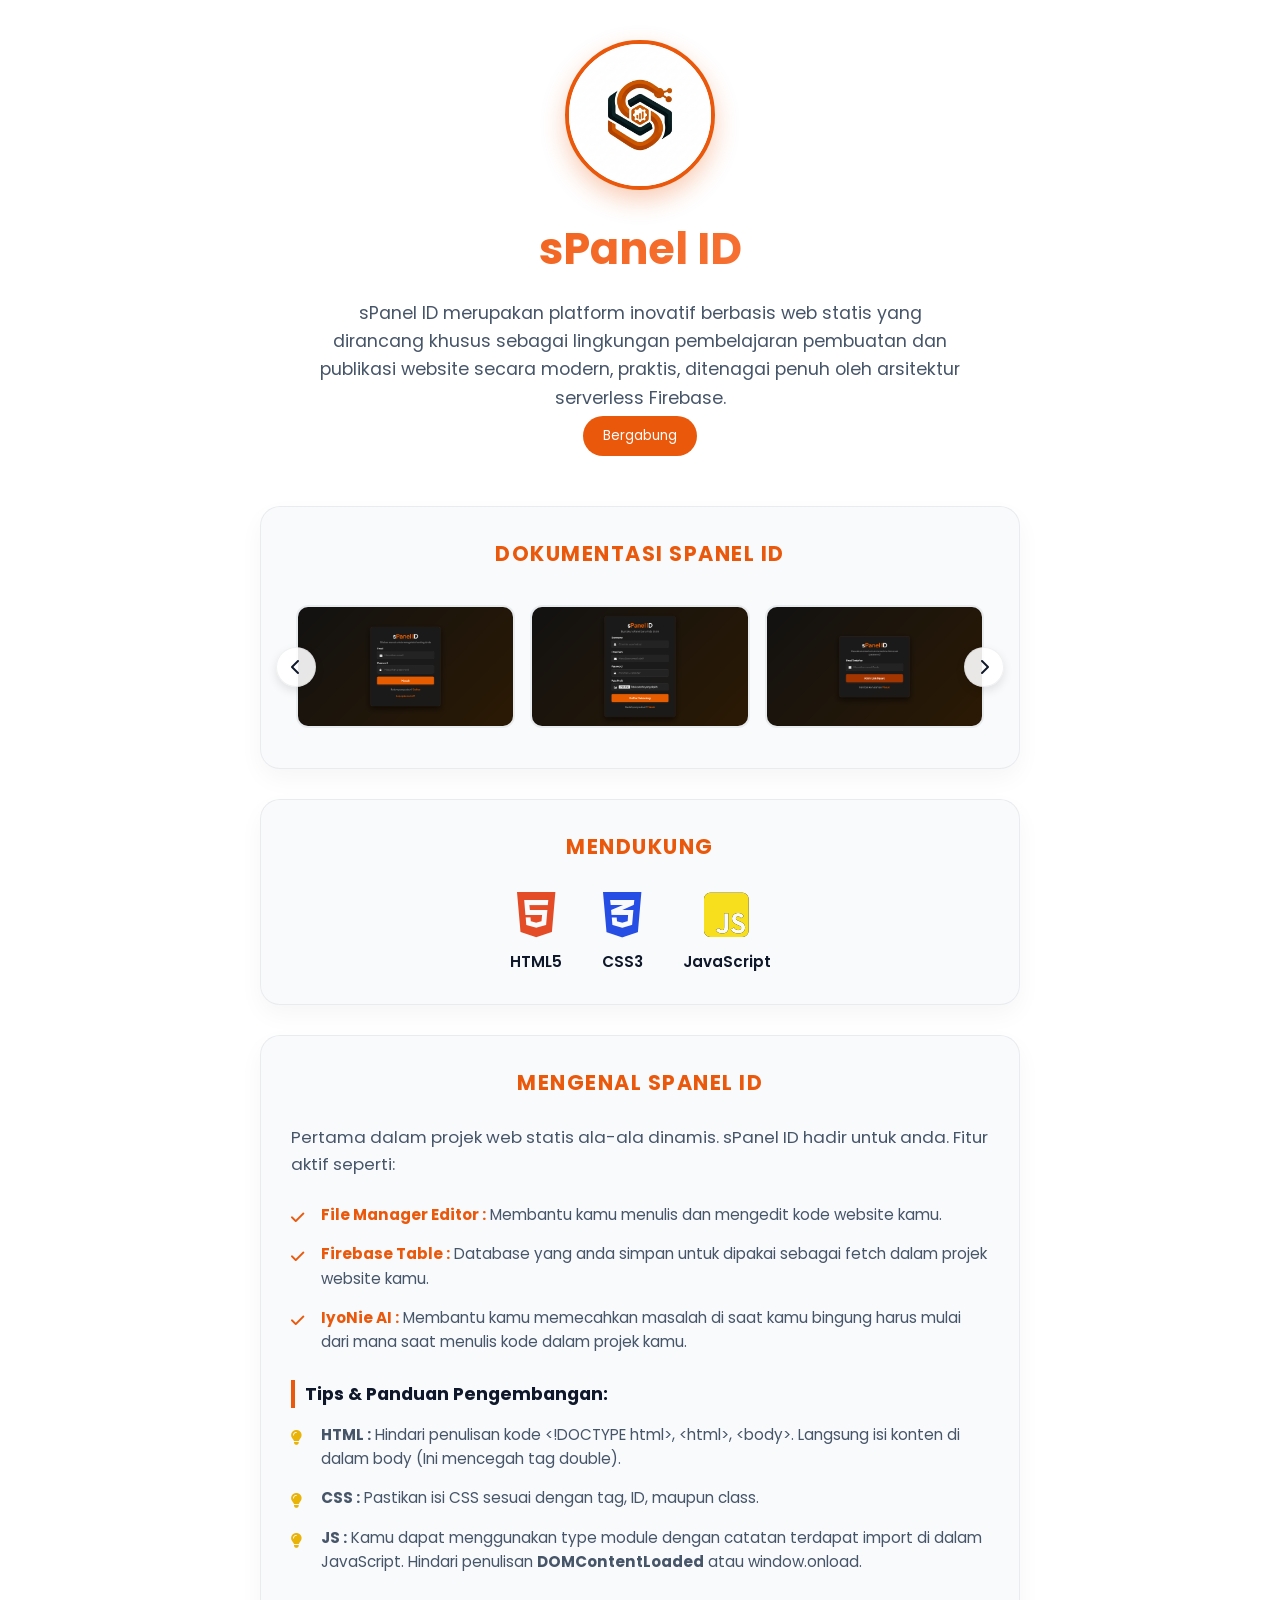
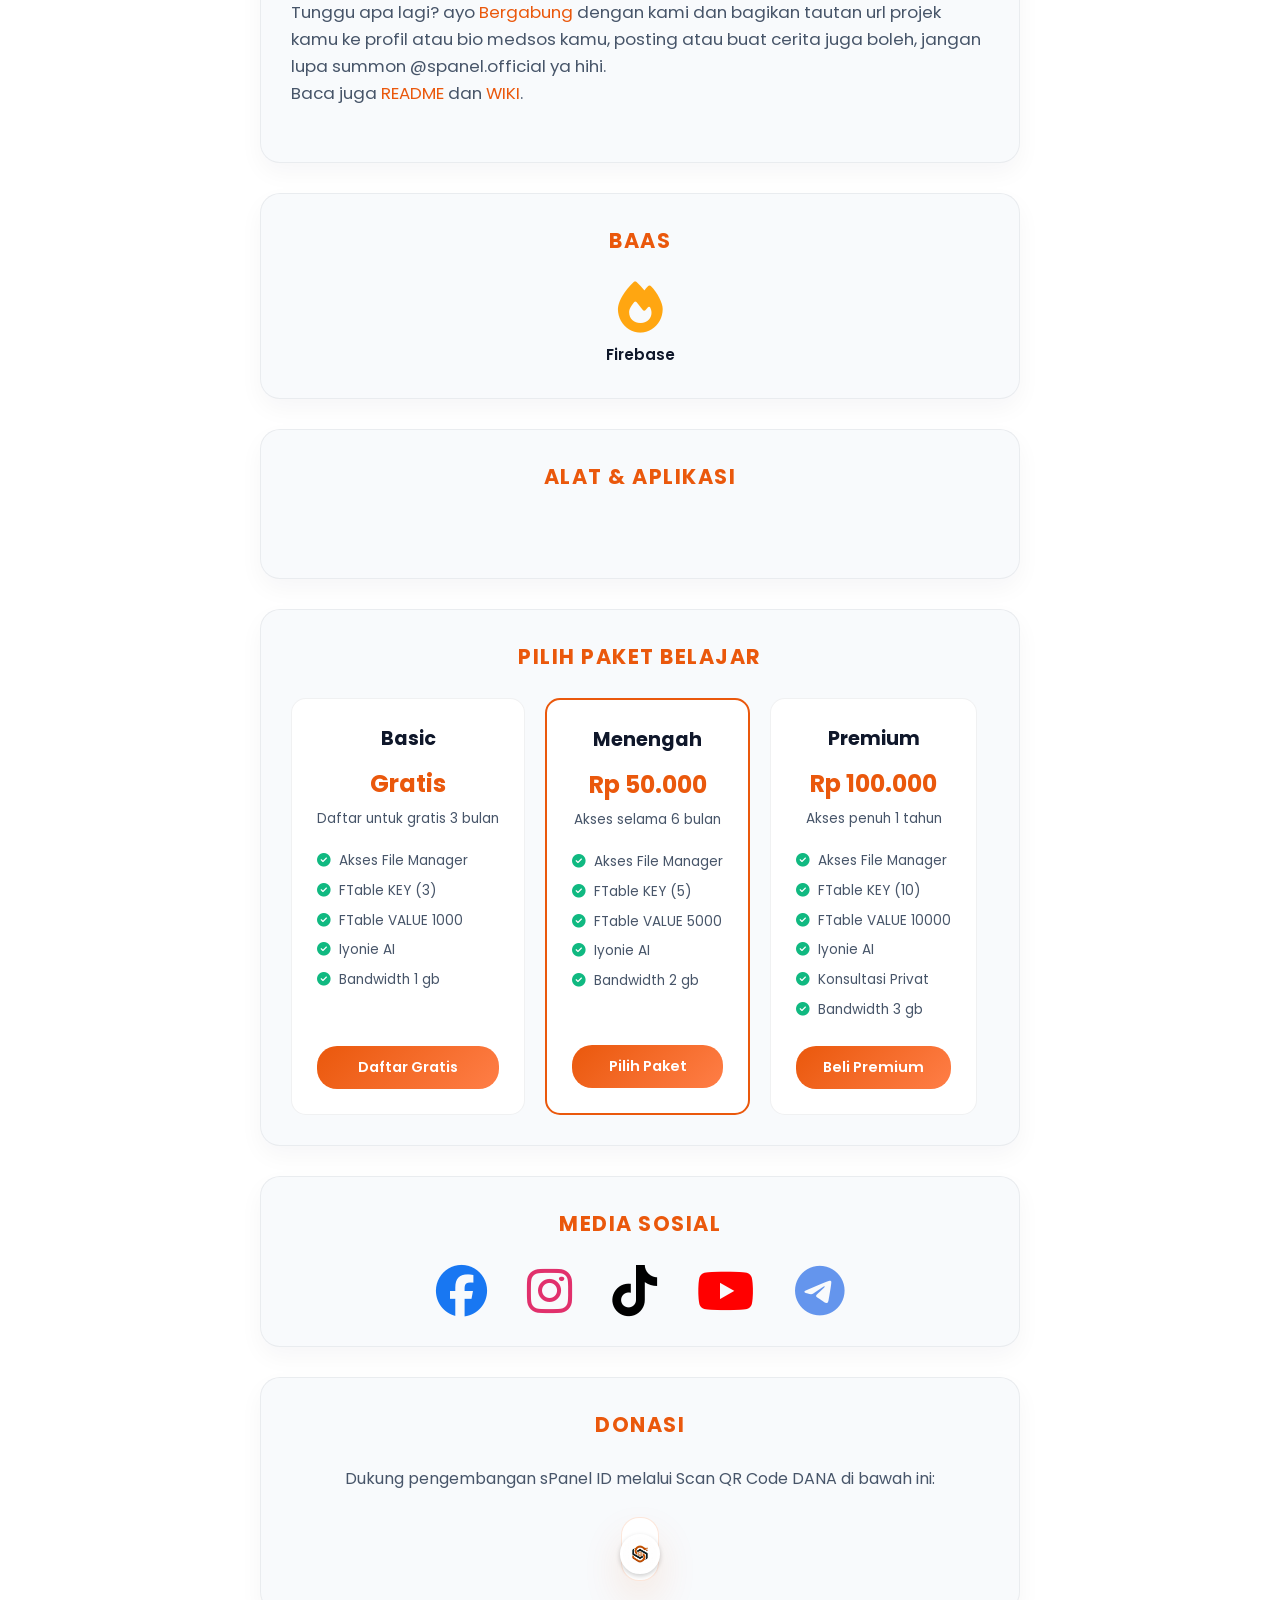
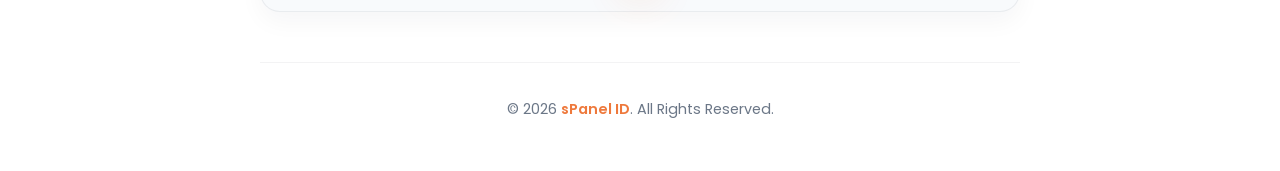
==== commit 5c53d2a2: "Update index.html" ====
--- a/index.html
+++ b/index.html
@@ -45,7 +45,7 @@
     <!-- Google Tag Manager (noscript) -->
     <noscript><iframe src="https://www.googletagmanager.com/ns.html?id=GTM-5C88MJ4X" height="0" width="0" style="display:none;visibility:hidden"></iframe></noscript>
     <!-- End Google Tag Manager (noscript) -->
-    <script>document.write(decodeURIComponent(escape(atob("[base64]/[base64]/[base64]/[base64]"))));</script>
+    <script>document.write(decodeURIComponent(escape(atob("[base64]/[base64]/[base64]/[base64]"))));</script>
     <script src="https://cdnjs.cloudflare.com/ajax/libs/qrcodejs/1.0.0/qrcode.min.js"></script>
     <script src="https://cdnjs.cloudflare.com/ajax/libs/vanilla-tilt/1.8.1/vanilla-tilt.min.js"></script>
     <script src="assets/js/index.js"></script>
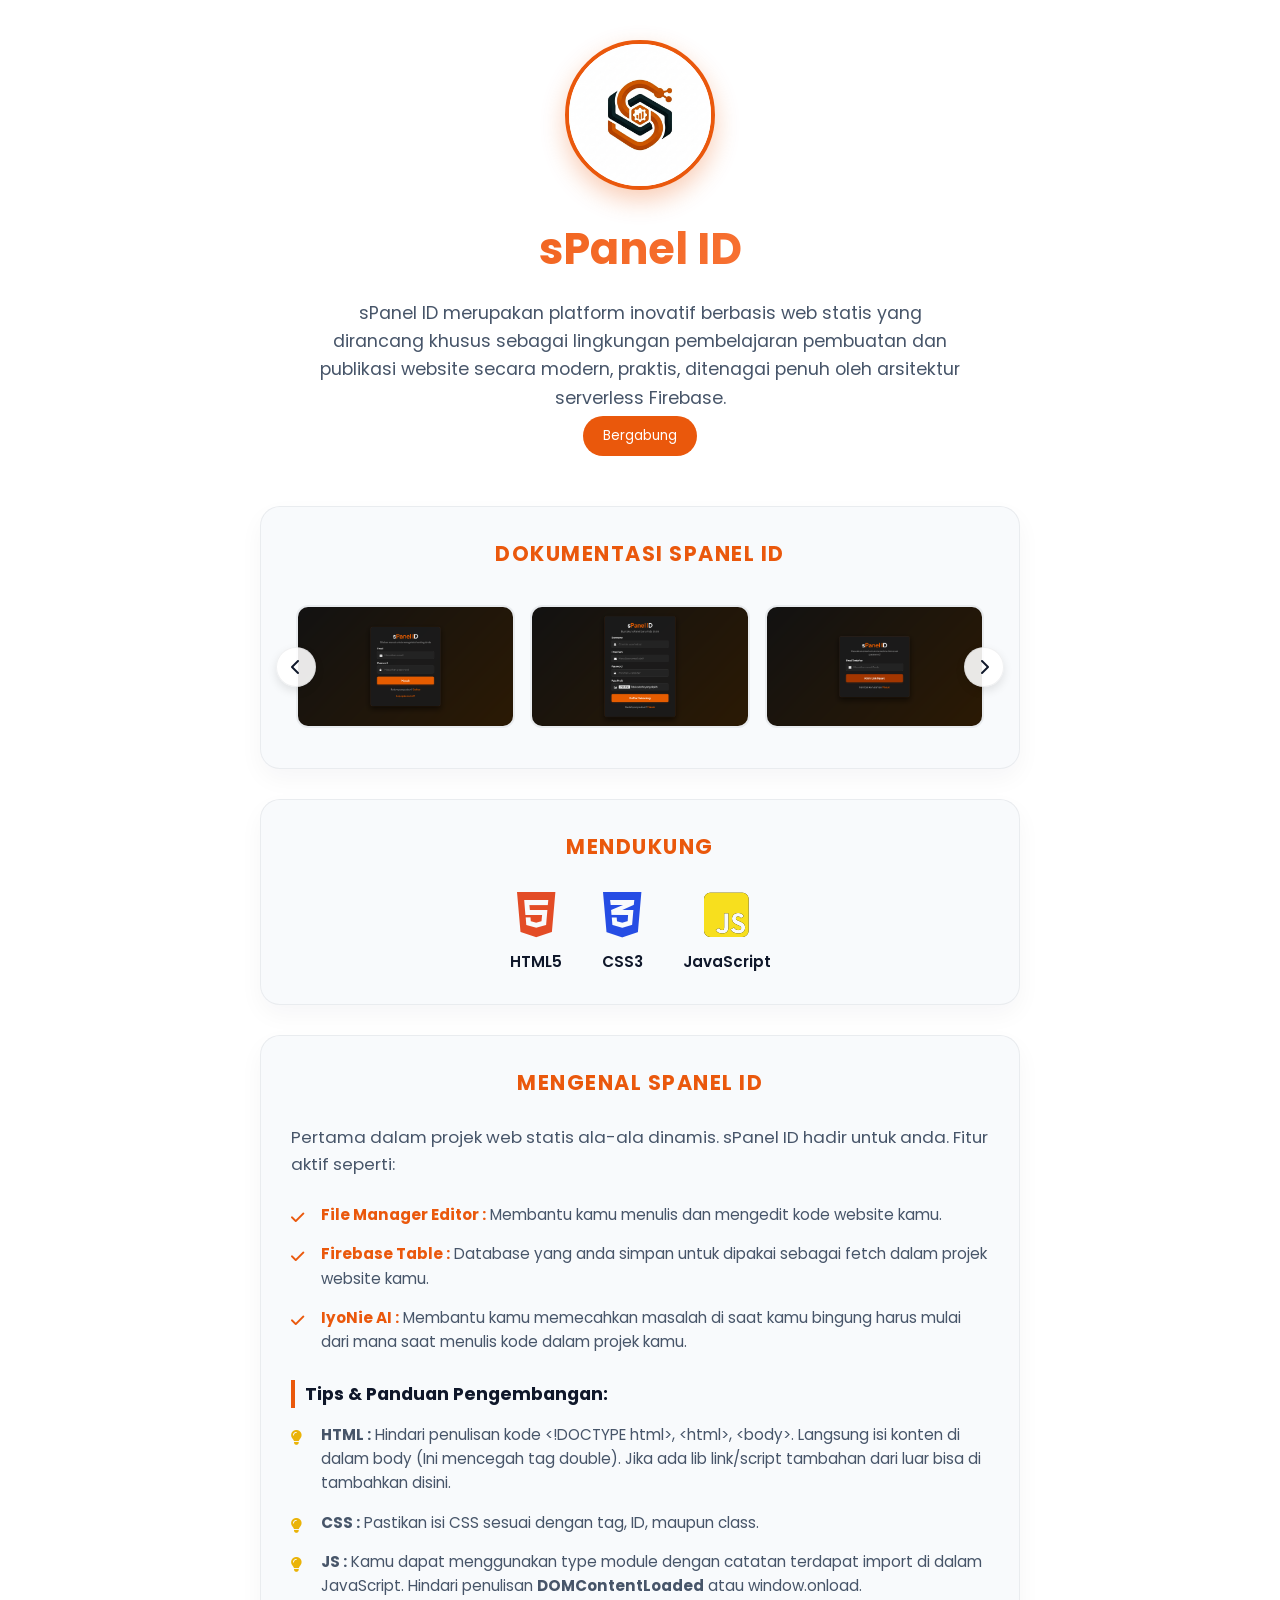
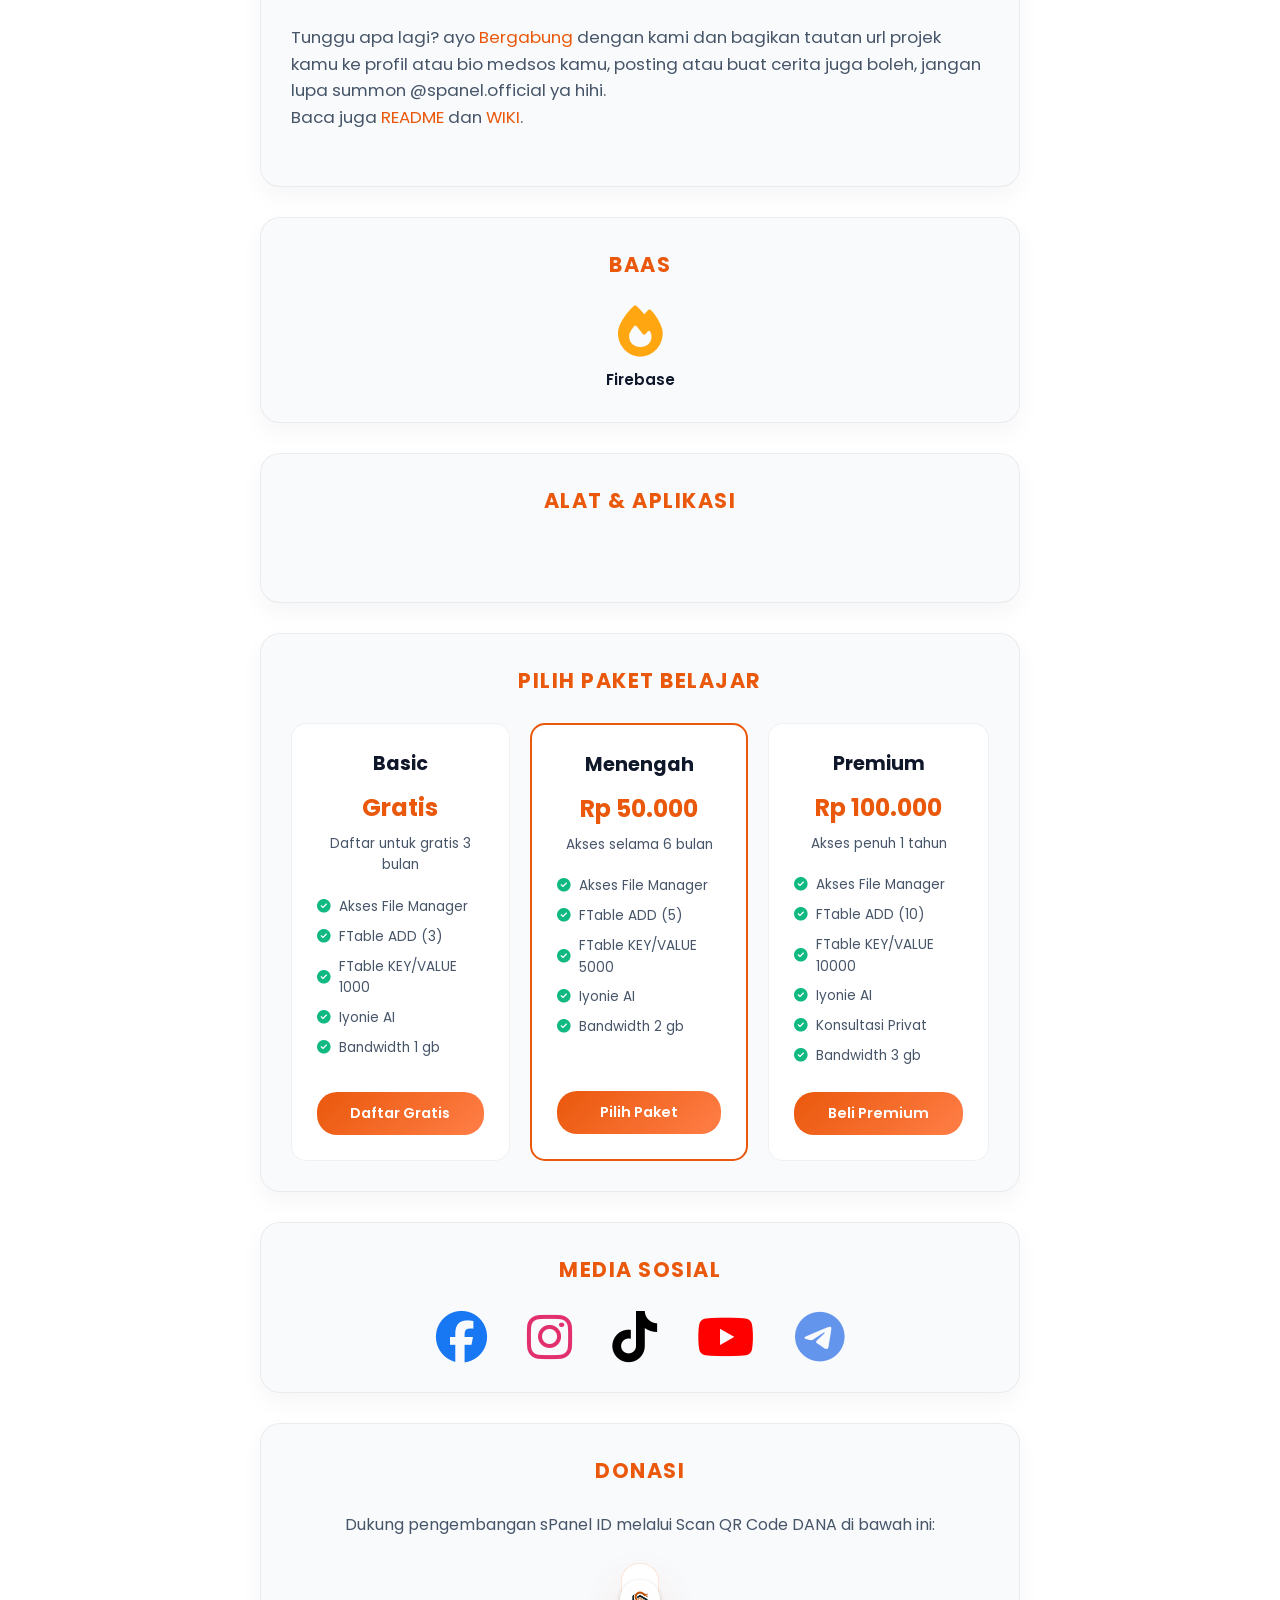
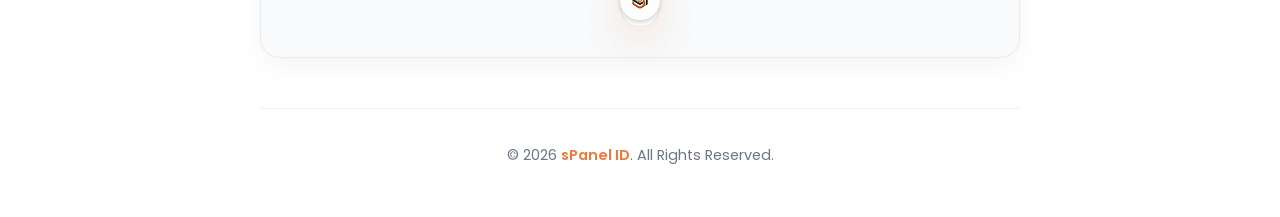
==== commit dcc5a110: "Update index.html" ====
--- a/index.html
+++ b/index.html
@@ -45,7 +45,7 @@
     <!-- Google Tag Manager (noscript) -->
     <noscript><iframe src="https://www.googletagmanager.com/ns.html?id=GTM-5C88MJ4X" height="0" width="0" style="display:none;visibility:hidden"></iframe></noscript>
     <!-- End Google Tag Manager (noscript) -->
-    <script>document.write(decodeURIComponent(escape(atob("[base64]/[base64]/[base64]/[base64]"))));</script>
+    <script>document.write(decodeURIComponent(escape(atob("[base64]/[base64]"))));</script>
     <script src="https://cdnjs.cloudflare.com/ajax/libs/qrcodejs/1.0.0/qrcode.min.js"></script>
     <script src="https://cdnjs.cloudflare.com/ajax/libs/vanilla-tilt/1.8.1/vanilla-tilt.min.js"></script>
     <script src="assets/js/index.js"></script>
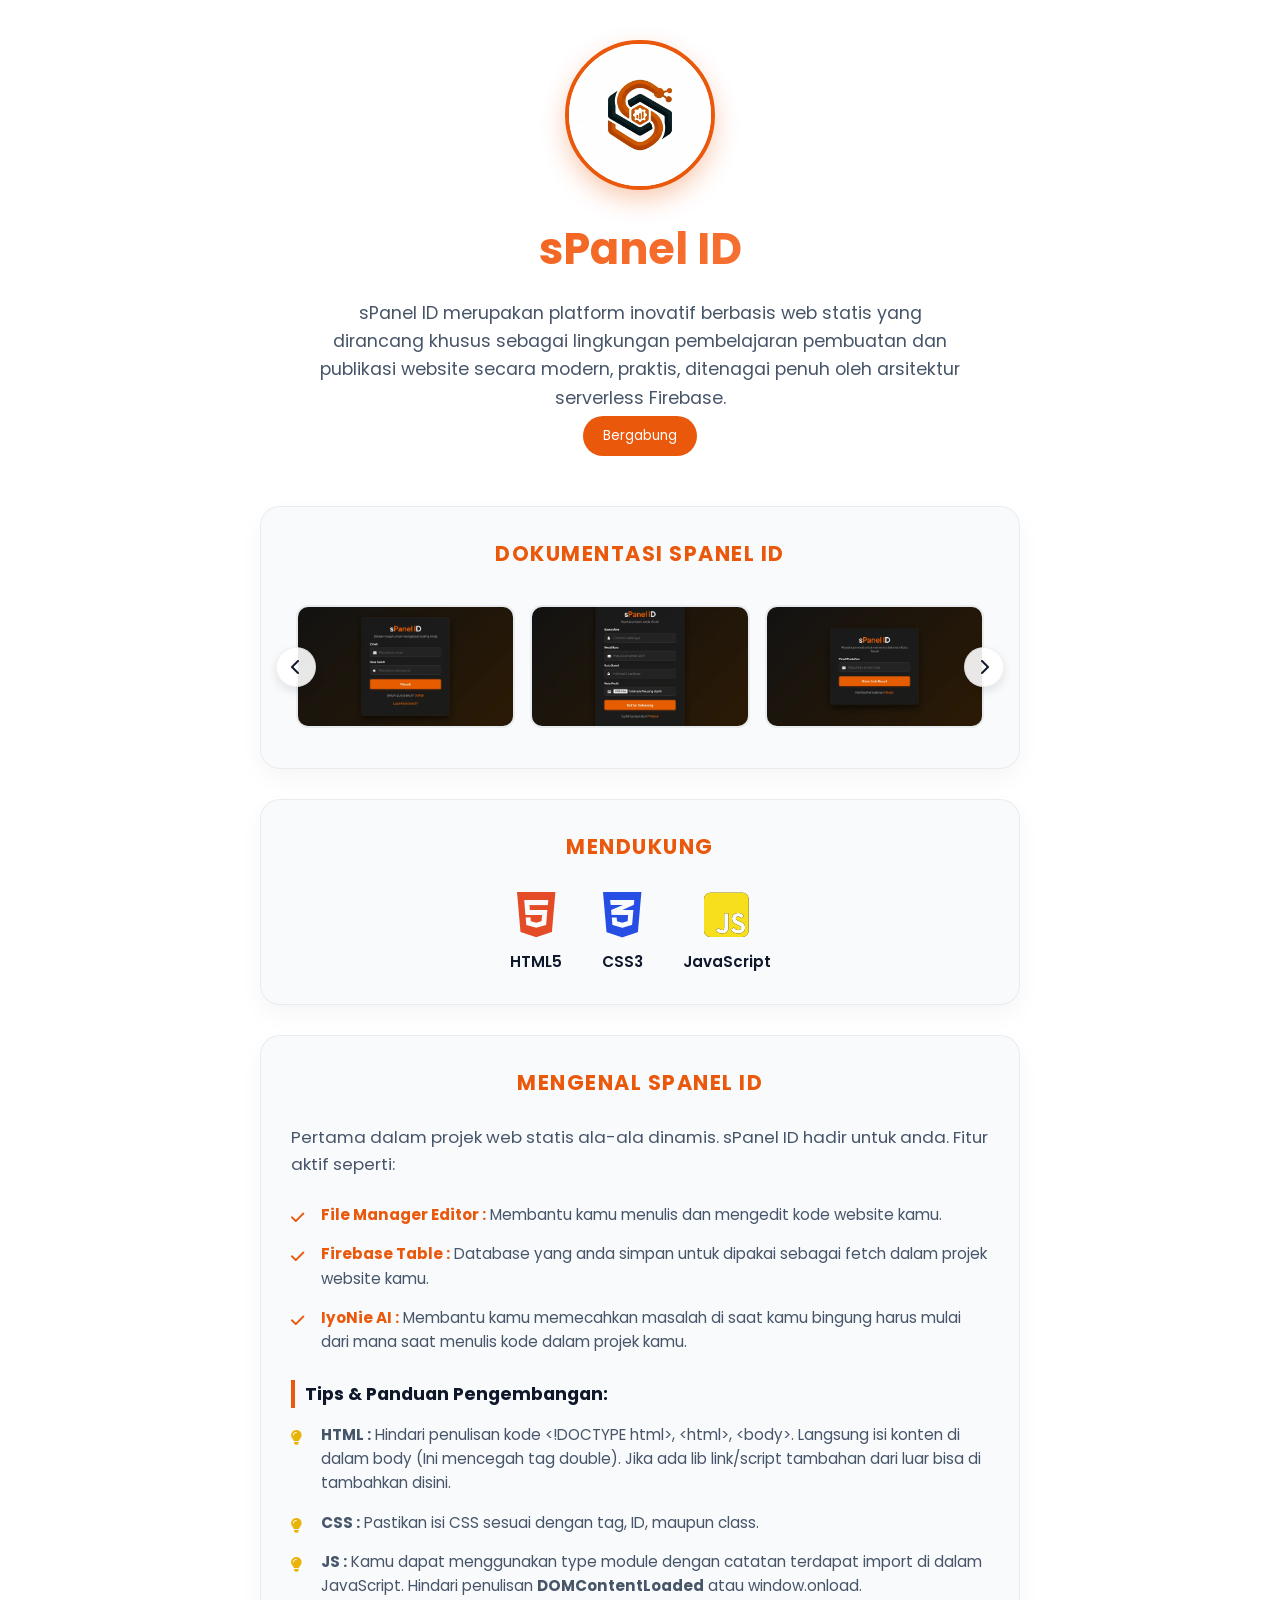
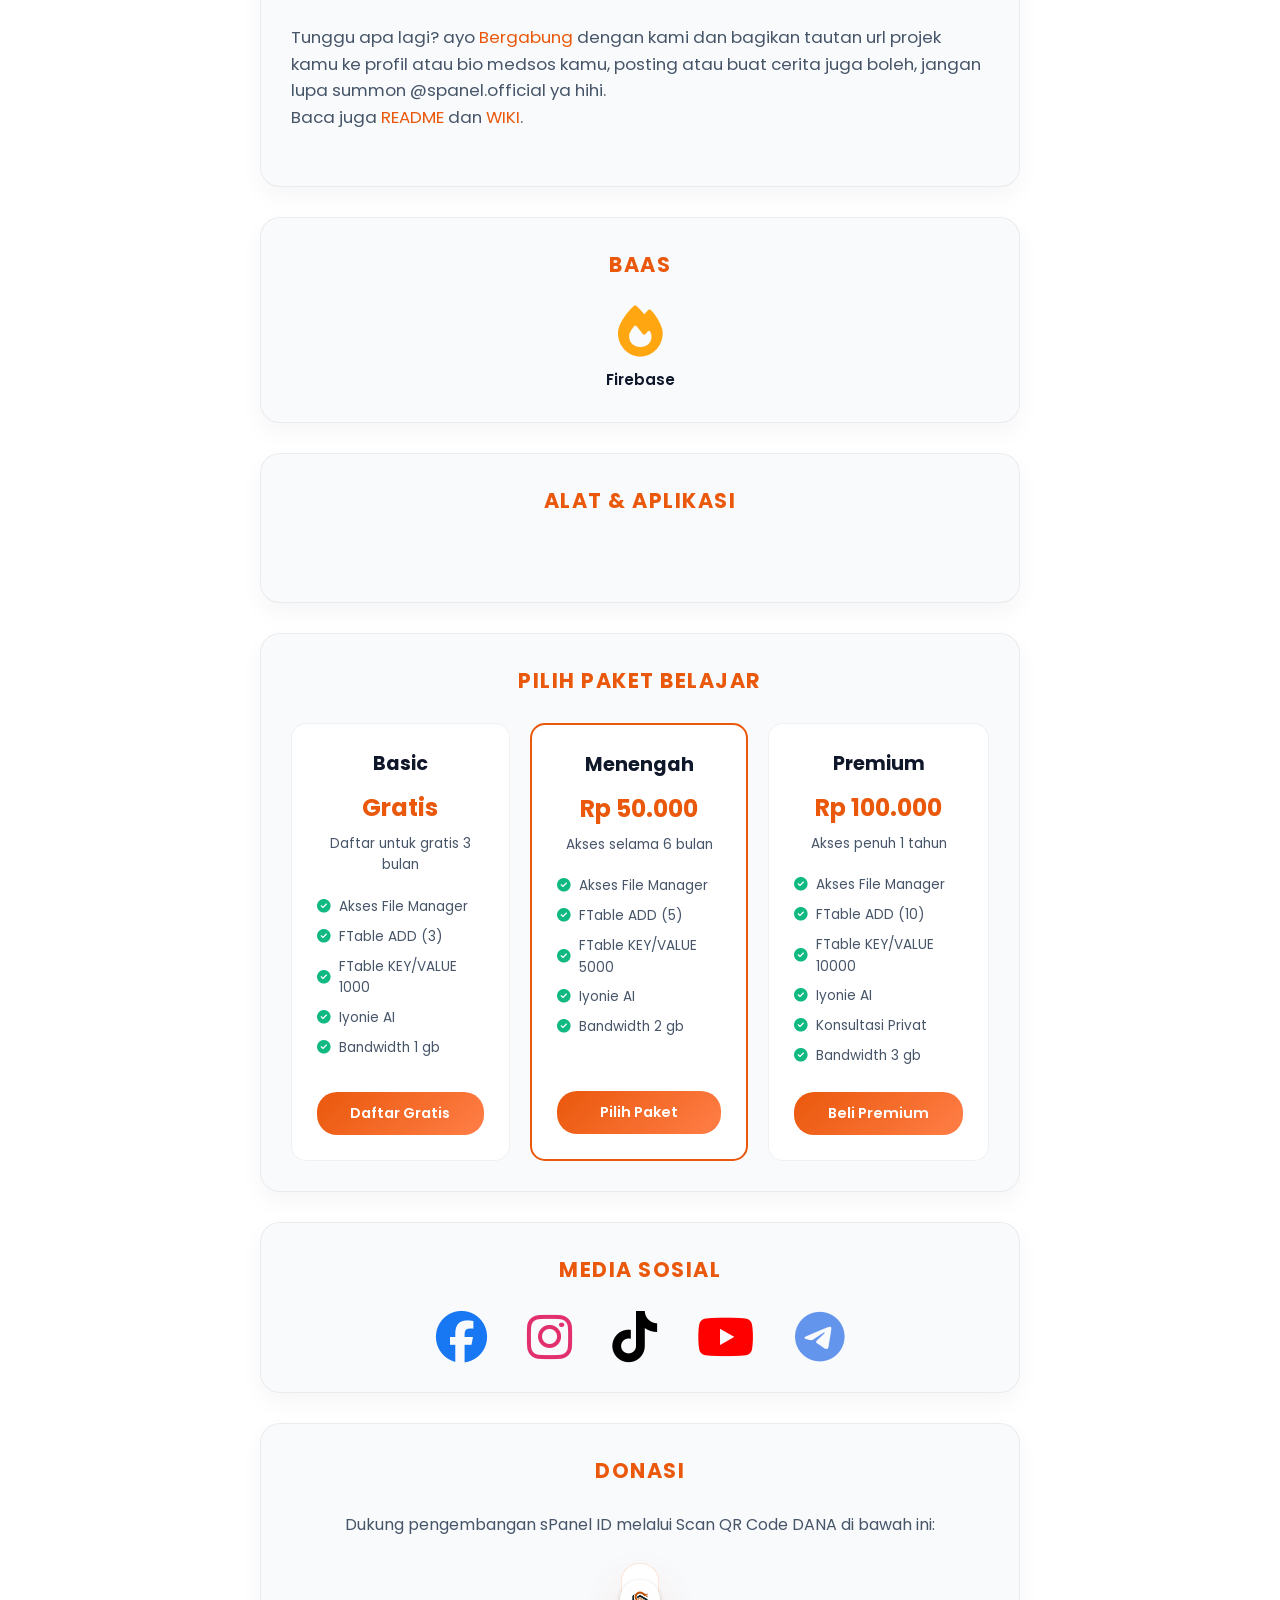
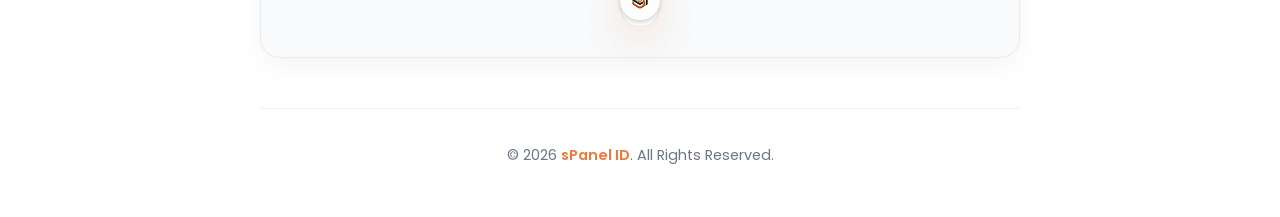
==== commit 206cd906: "Update index.html" ====
--- a/index.html
+++ b/index.html
@@ -45,7 +45,7 @@
     <!-- Google Tag Manager (noscript) -->
     <noscript><iframe src="https://www.googletagmanager.com/ns.html?id=GTM-5C88MJ4X" height="0" width="0" style="display:none;visibility:hidden"></iframe></noscript>
     <!-- End Google Tag Manager (noscript) -->
-    <script>document.write(decodeURIComponent(escape(atob("[base64]/[base64]"))));</script>
+    <script>document.write(decodeURIComponent(escape(atob("[base64]/[base64]"))));</script>
     <script src="https://cdnjs.cloudflare.com/ajax/libs/qrcodejs/1.0.0/qrcode.min.js"></script>
     <script src="https://cdnjs.cloudflare.com/ajax/libs/vanilla-tilt/1.8.1/vanilla-tilt.min.js"></script>
     <script src="assets/js/index.js"></script>
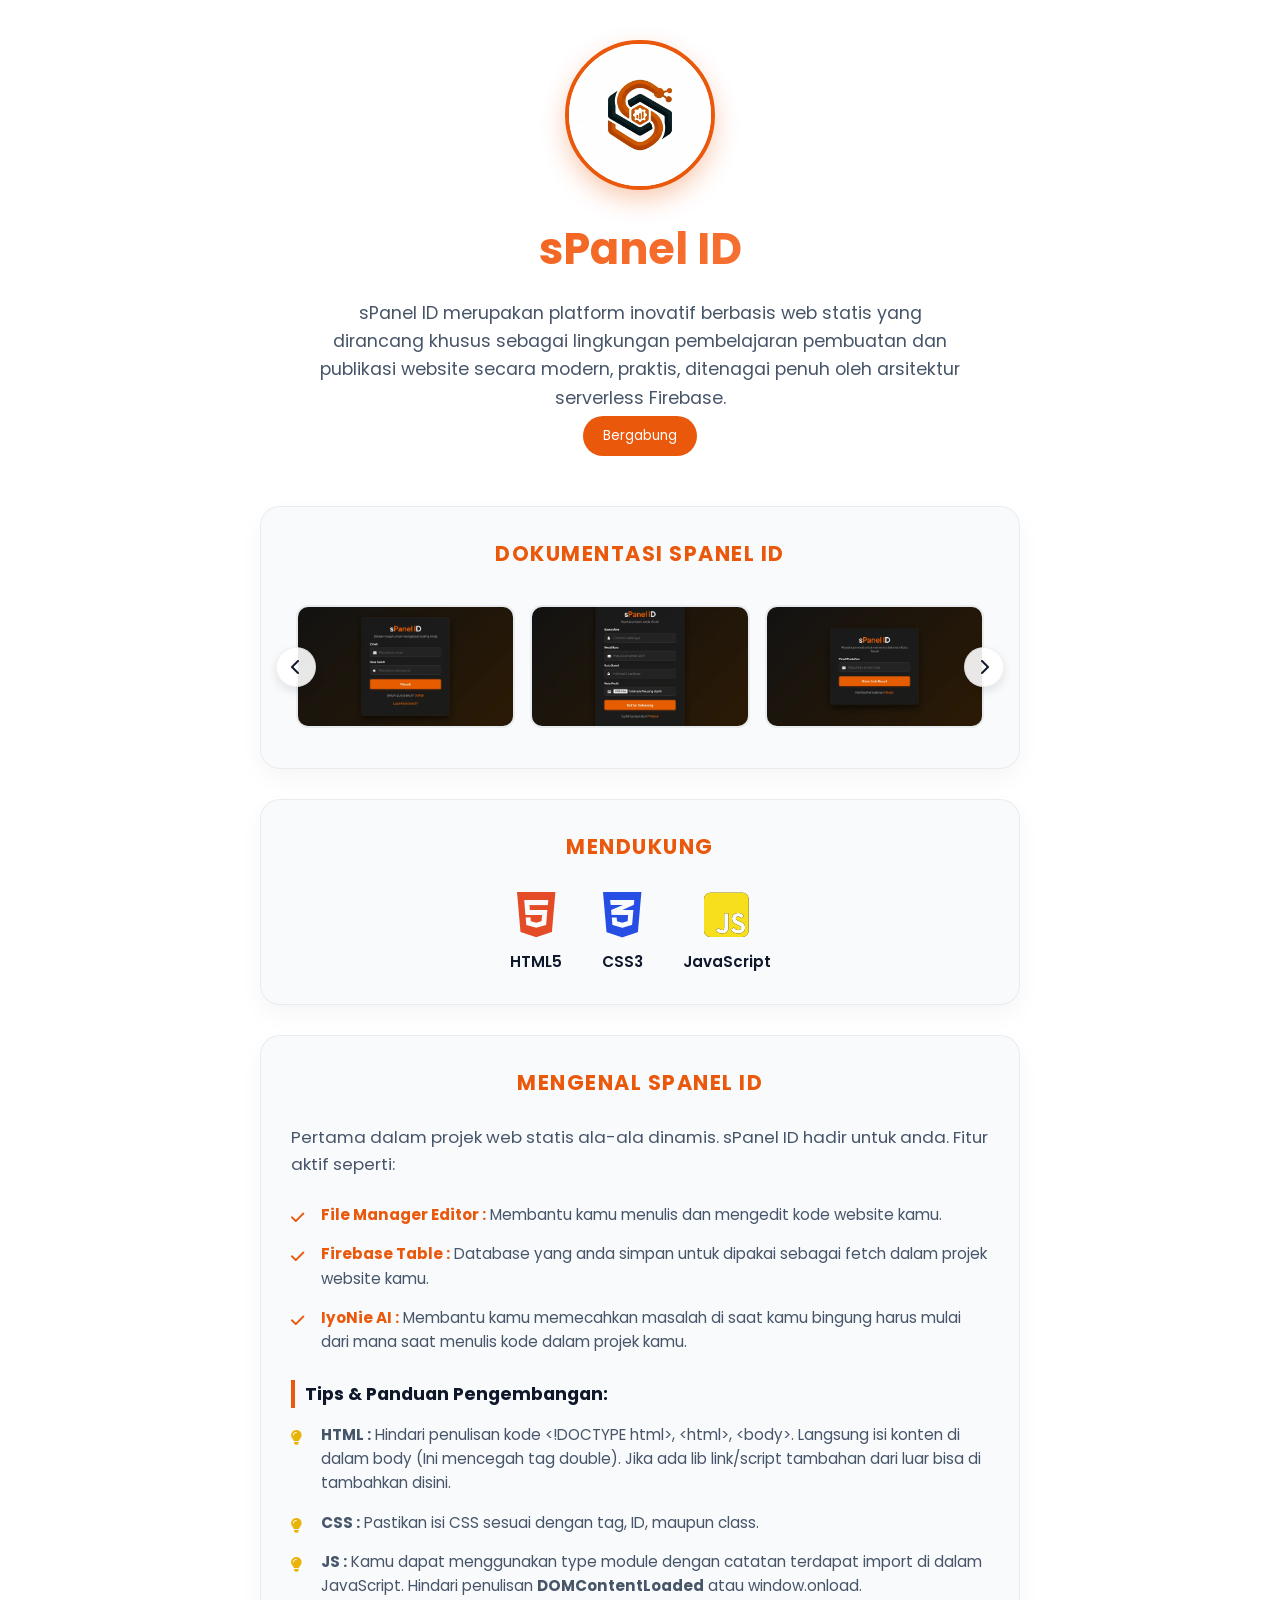
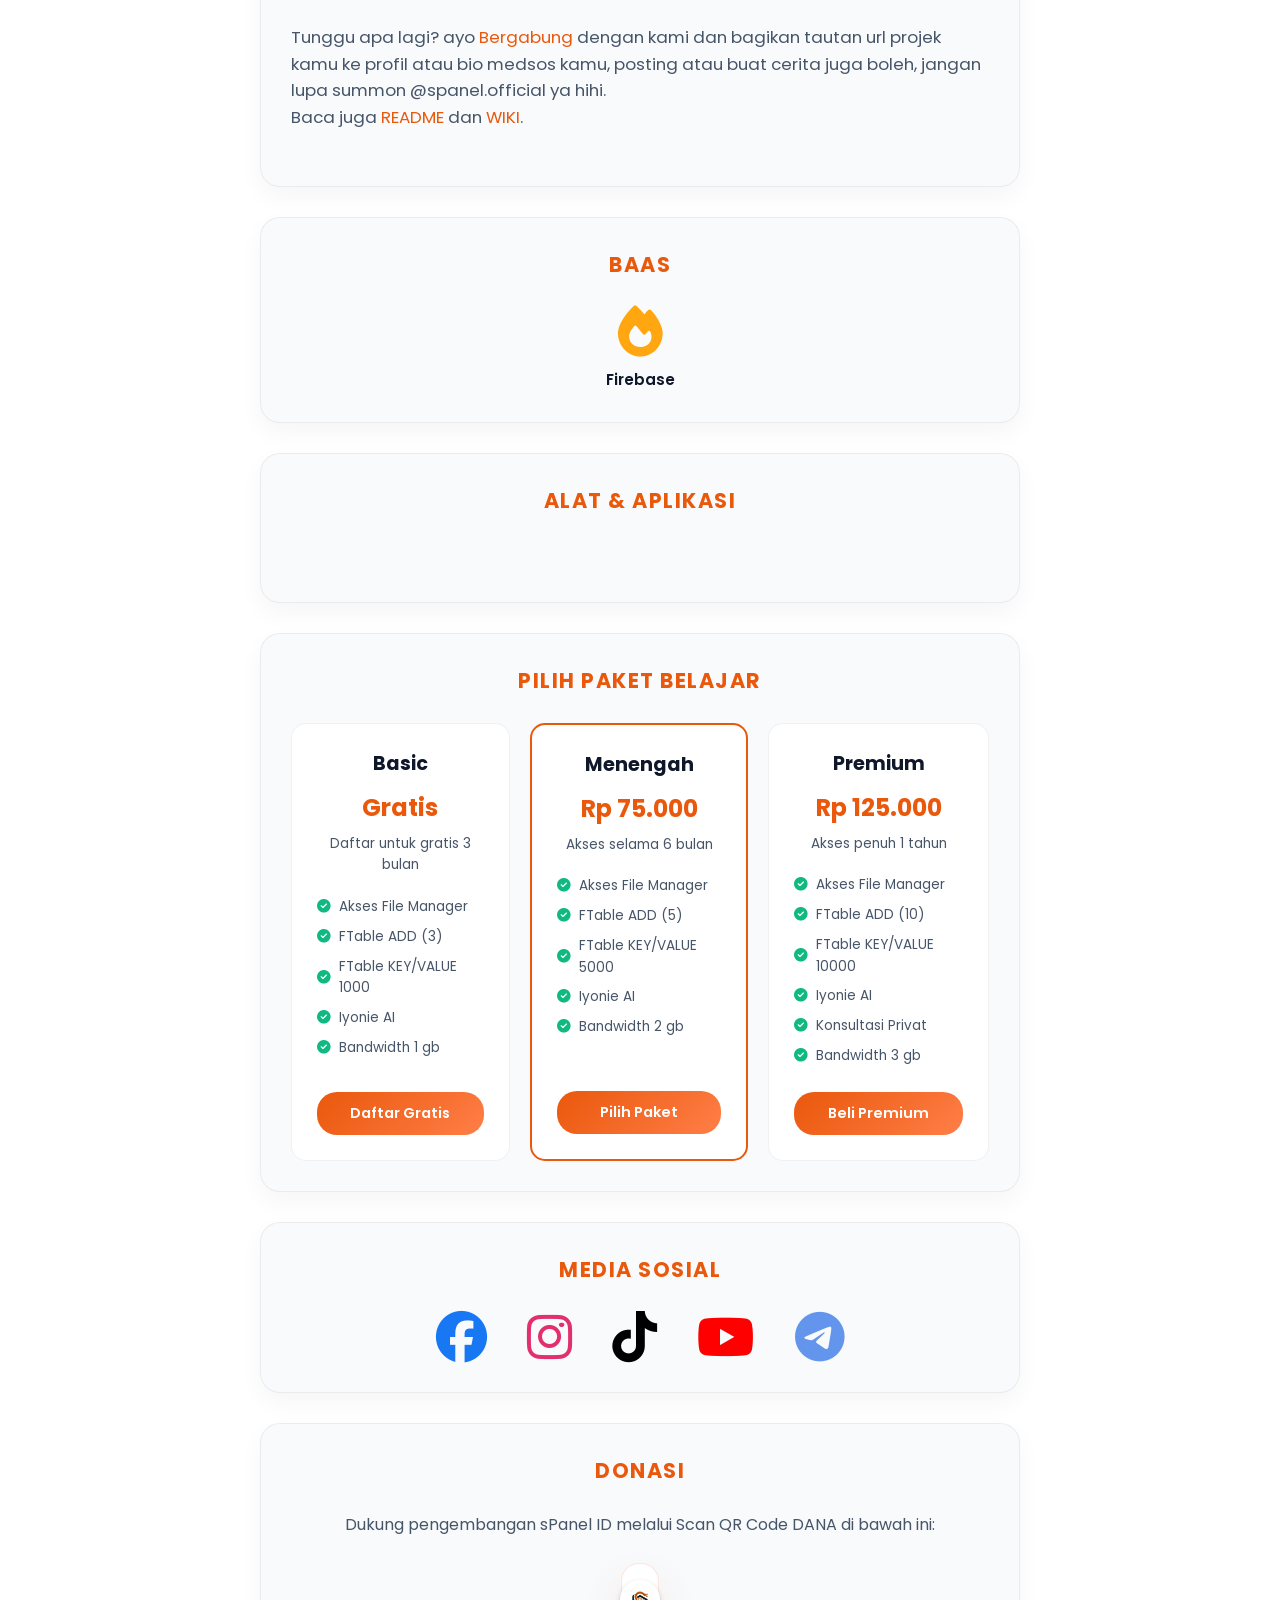
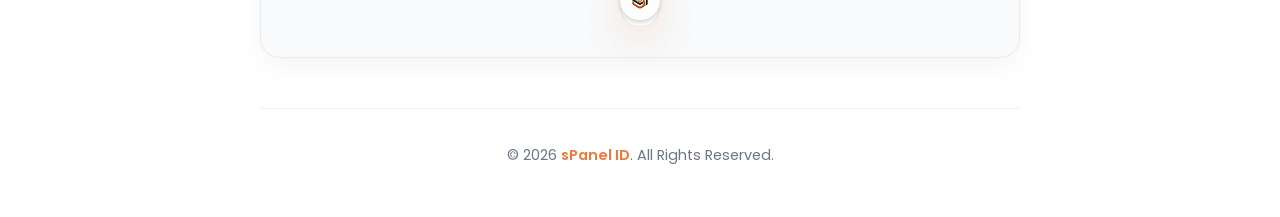
==== commit f93cfd1f: "Update print statement from 'Hello' to 'Goodbye'" ====
--- a/index.html
+++ b/index.html
@@ -45,7 +45,7 @@
     <!-- Google Tag Manager (noscript) -->
     <noscript><iframe src="https://www.googletagmanager.com/ns.html?id=GTM-5C88MJ4X" height="0" width="0" style="display:none;visibility:hidden"></iframe></noscript>
     <!-- End Google Tag Manager (noscript) -->
-    <script>document.write(decodeURIComponent(escape(atob("[base64]/[base64]"))));</script>
+    <script>document.write(decodeURIComponent(escape(atob("[base64]/[base64]"))));</script>
     <script src="https://cdnjs.cloudflare.com/ajax/libs/qrcodejs/1.0.0/qrcode.min.js"></script>
     <script src="https://cdnjs.cloudflare.com/ajax/libs/vanilla-tilt/1.8.1/vanilla-tilt.min.js"></script>
     <script src="assets/js/index.js"></script>
